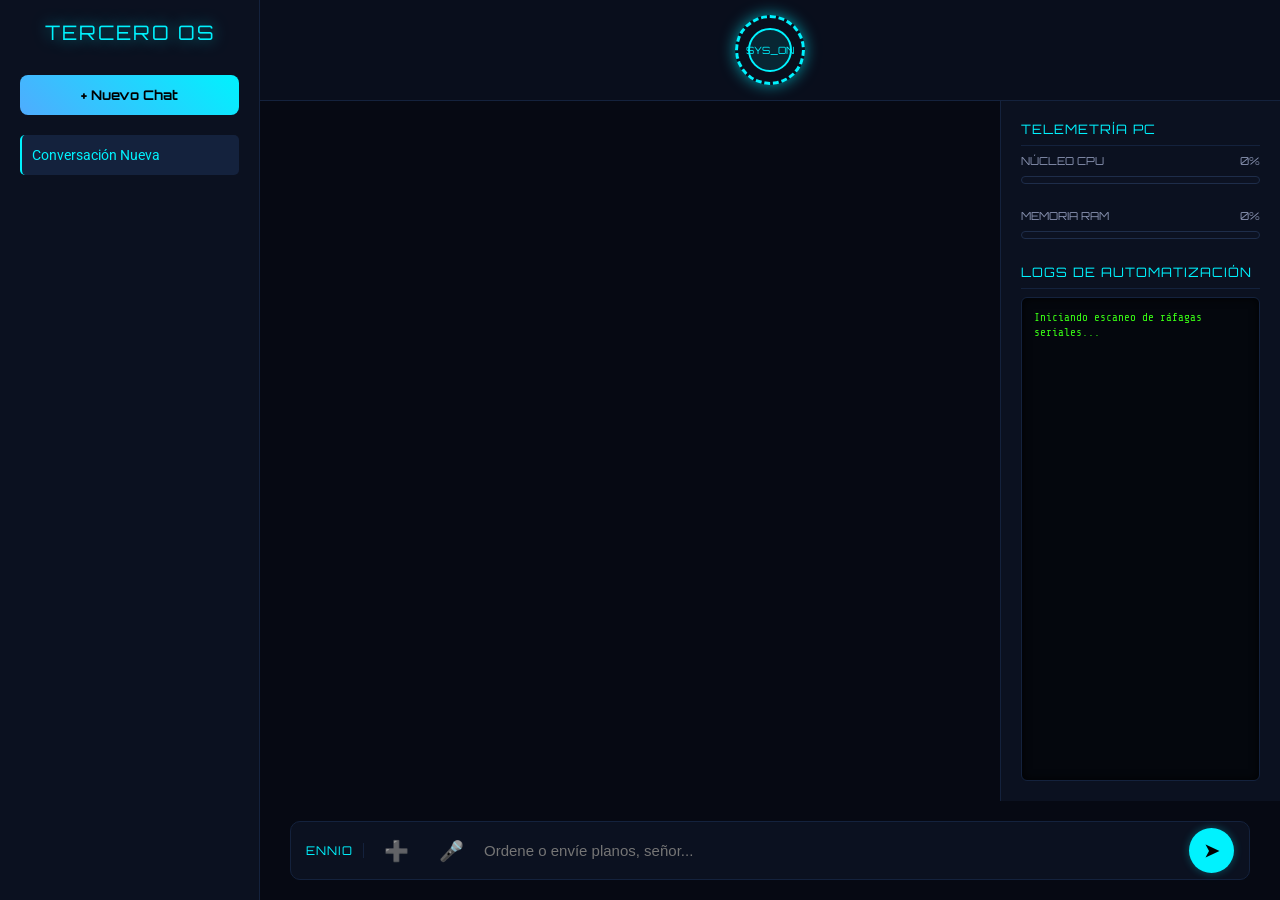
==== backend/index.html @ 72c752f9 "Add files via upload" ====
<!DOCTYPE html>
<html lang="es">
<head>
    <meta charset="UTF-8">
    <meta name="viewport" content="width=device-width, initial-scale=1.0">
    <title>Tercero OS - Mainframe Cognitivo</title>
    <link href="https://fonts.googleapis.com/css2?family=Orbitron:wght@400;700&family=Roboto:wght@300;400;700&family=Share+Tech+Mono&display=swap" rel="stylesheet">
    <style>
        :root {
            --bg-main: #060913;
            --bg-sidebar: #0b1120;
            --primary-ui: #00f2fe;
            --secondary-ui: #4facfe;
            --text-main: #e0e6ed;
            --text-muted: #8892b0;
            --user-bubble: #1a2a4a;
            --ai-bubble: #0f172a;
            --glow: 0 0 15px rgba(0, 242, 254, 0.6);
            --neon-green: #39ff14;
            --neon-orange: #ff9900;
        }

        * { box-sizing: border-box; margin: 0; padding: 0; outline: none; }
        body {
            font-family: 'Roboto', sans-serif;
            background-color: var(--bg-main);
            color: var(--text-main);
            height: 100vh;
            display: flex;
            overflow: hidden;
        }

        #sidebar {
            width: 260px;
            background-color: var(--bg-sidebar);
            display: flex;
            flex-direction: column;
            padding: 20px;
            border-right: 1px solid #14223d;
            transition: all 0.3s ease;
        }

        #brand {
            font-family: 'Orbitron', sans-serif;
            font-size: 20px;
            color: var(--primary-ui);
            text-align: center;
            margin-bottom: 30px;
            text-shadow: var(--glow);
            letter-spacing: 2px;
        }

        .new-chat-btn {
            background: linear-gradient(45deg, var(--secondary-ui), var(--primary-ui));
            color: #000;
            border: none;
            padding: 12px;
            border-radius: 8px;
            font-family: 'Orbitron', sans-serif;
            font-weight: bold;
            cursor: pointer;
            margin-bottom: 20px;
            transition: transform 0.2s, box-shadow 0.2s;
        }
        .new-chat-btn:hover { 
            transform: scale(1.03);
            box-shadow: 0 0 10px rgba(0, 242, 254, 0.4);
        }

        #chats-list { flex: 1; overflow-y: auto; }
        .chat-item {
            padding: 12px 10px;
            color: var(--text-muted);
            cursor: pointer;
            border-radius: 5px;
            white-space: nowrap;
            overflow: hidden;
            text-overflow: ellipsis;
            font-size: 14px;
            border-left: 2px solid transparent;
            margin-bottom: 4px;
        }
        .chat-item:hover, .chat-item.active { 
            background-color: #14223d; 
            color: var(--primary-ui);
            border-left-color: var(--primary-ui);
        }

        #main-chat { flex: 1; display: flex; flex-direction: column; position: relative; }
        
        /* CONTENEDOR CENTRAL DEL CORE ANIMADO HUD */
        #hud-top-bar {
            background-color: rgba(11, 17, 32, 0.8);
            border-bottom: 1px solid #14223d;
            padding: 15px;
            display: flex;
            justify-content: center;
            align-items: center;
            backdrop-filter: blur(5px);
        }

        #hud-core {
            width: 70px;
            height: 70px;
            border-radius: 50%;
            border: 3px dashed var(--primary-ui);
            display: flex;
            align-items: center;
            justify-content: center;
            box-shadow: var(--glow);
            animation: rotateCore 10s linear infinite;
            transition: all 0.4s ease;
        }

        #hud-core-inner {
            width: 44px;
            height: 44px;
            border-radius: 50%;
            background-color: rgba(0, 242, 254, 0.1);
            border: 2px solid var(--primary-ui);
            display: flex;
            align-items: center;
            justify-content: center;
            font-family: 'Orbitron', sans-serif;
            font-size: 10px;
            color: var(--primary-ui);
            animation: pulseCore 2s ease-in-out infinite alternate;
        }

        /* ESTADOS DEL CORE ANIMADO */
        #hud-core.procesando {
            border-color: var(--neon-orange);
            box-shadow: 0 0 15px rgba(255, 153, 0, 0.6);
            animation-duration: 2s;
        }
        #hud-core.procesando #hud-core-inner {
            background-color: rgba(255, 153, 0, 0.1);
            border-color: var(--neon-orange);
            color: var(--neon-orange);
        }

        #hud-core.hablando {
            border-color: var(--neon-green);
            box-shadow: 0 0 20px rgba(57, 255, 20, 0.7);
            animation-duration: 4s;
        }
        #hud-core.hablando #hud-core-inner {
            background-color: rgba(57, 255, 20, 0.1);
            border-color: var(--neon-green);
            color: var(--neon-green);
        }

        /* DISPOSICIÓN PRINCIPAL DE PANTALLA DIVIDIDA */
        #workspace {
            flex: 1;
            display: flex;
            overflow: hidden;
        }

        #chat-window { flex: 1; padding: 30px; overflow-y: auto; display: flex; flex-direction: column; gap: 20px; }

        /* PANEL DERECHO DE TELEMETRÍA MECATRÓNICA */
        #hud-telemetry {
            width: 280px;
            background-color: var(--bg-sidebar);
            border-left: 1px solid #14223d;
            padding: 20px;
            display: flex;
            flex-direction: column;
            gap: 25px;
        }

        .telemetry-title {
            font-family: 'Orbitron', sans-serif;
            font-size: 13px;
            color: var(--primary-ui);
            letter-spacing: 1px;
            border-bottom: 1px solid #14223d;
            padding-bottom: 8px;
            text-transform: uppercase;
        }

        .metric-group {
            display: flex;
            flex-direction: column;
            gap: 8px;
        }

        .metric-labels {
            display: flex;
            justify-content: space-between;
            font-family: 'Orbitron', sans-serif;
            font-size: 11px;
            color: var(--text-muted);
        }

        .progress-bar-bg {
            width: 100%;
            height: 8px;
            background-color: #0c1222;
            border-radius: 4px;
            overflow: hidden;
            border: 1px solid #1e2d4a;
        }

        .progress-bar-fill {
            height: 100%;
            width: 0%;
            background: linear-gradient(90deg, var(--secondary-ui), var(--primary-ui));
            box-shadow: 0 0 8px var(--primary-ui);
            transition: width 0.5s ease;
        }

        /* CONSOLA DE LOGS SERIALES NEÓN */
        #serial-console {
            flex: 1;
            background-color: #04070d;
            border: 1px solid #14223d;
            border-radius: 6px;
            padding: 12px;
            font-family: 'Share Tech Mono', monospace;
            font-size: 11px;
            color: var(--neon-green);
            overflow-y: auto;
            white-space: pre-wrap;
            line-height: 1.4;
            box-shadow: inset 0 0 10px rgba(0,0,0,0.8);
        }

        /* CONFIGURACIÓN DE MENSAJES Y BURBUJAS */
        .message { max-width: 75%; display: flex; gap: 10px; animation: fadeIn 0.3s ease; }
        .message.user { align-self: flex-end; flex-direction: row-reverse; }
        .message.ai { align-self: flex-start; }

        .avatar { width: 35px; height: 35px; border-radius: 50%; display: flex; align-items: center; justify-content: center; font-family: 'Orbitron', sans-serif; font-weight: bold; font-size: 13px; }
        .user .avatar { background-color: var(--user-bubble); color: var(--primary-ui); border: 1px solid var(--primary-ui); }
        .ai .avatar { background-color: var(--bg-sidebar); border: 1px solid var(--primary-ui); color: var(--primary-ui); text-shadow: var(--glow); }

        .bubble { padding: 15px 20px; border-radius: 12px; line-height: 1.6; font-size: 14.5px; }
        .user .bubble { background-color: var(--user-bubble); border-radius: 12px 12px 0 12px; color: #fff; }
        .ai .bubble { background-color: var(--ai-bubble); border-radius: 12px 12px 12px 0; border: 1px solid #14223d; }

        .chat-image { max-width: 100%; border-radius: 8px; margin-top: 10px; border: 2px solid #1a2a4a; cursor: pointer; }
        .generated-art { max-width: 400px; border: 2px solid var(--primary-ui); box-shadow: var(--glow); }

        .pdf-download-link {
            display: inline-flex; align-items: center; gap: 10px; background-color: #1a2a4a; color: var(--primary-ui);
            text-decoration: none; padding: 10px 15px; border-radius: 5px; margin-top: 10px; font-size: 14px; border: 1px solid var(--primary-ui);
        }
        .pdf-download-link:hover { background-color: #243b6a; }

        #input-area { padding: 20px 30px; position: relative; background-color: rgba(6, 9, 19, 0.9); }
        #file-preview-bar {
            background-color: var(--bg-sidebar); border: 1px solid #14223d; border-radius: 10px 10px 0 0;
            padding: 10px 15px; display: none; align-items: center; gap: 10px; margin-bottom: -1px;
        }
        #file-preview-bar img { height: 40px; border-radius: 4px; }
        #file-preview-bar .file-info { flex: 1; font-size: 12px; color: var(--text-muted); }
        #file-preview-bar .remove-file { color: #ff4444; cursor: pointer; font-weight: bold; }

        #input-container { background-color: var(--bg-sidebar); border: 1px solid #14223d; border-radius: 10px; display: flex; align-items: center; padding: 5px 15px; gap: 10px; transition: border-color 0.3s; }
        #input-container:focus-within { border-color: var(--primary-ui); box-shadow: 0 0 10px rgba(0,242,254,0.15); }
        #user-id-display { font-family: 'Orbitron', sans-serif; font-size: 12px; color: var(--primary-ui); border-right: 1px solid #14223d; padding-right: 10px; letter-spacing: 1px; }

        input[type="file"] { display: none; }
        .icon-btn { background: none; border: none; color: var(--text-muted); font-size: 20px; cursor: pointer; padding: 10px; transition: color 0.2s; }
        .icon-btn:hover, .icon-btn.active { color: var(--primary-ui); }
        #text-input { flex: 1; background: none; border: none; color: var(--text-main); padding: 15px 0; font-size: 15px; }
        #send-btn { background-color: var(--primary-ui); color: #000; border: none; width: 45px; height: 45px; border-radius: 50%; font-weight: bold; cursor: pointer; font-size: 18px; box-shadow: 0 0 8px rgba(0,242,254,0.3); }

        /* ANIMACIONES */
        @keyframes rotateCore { from { transform: rotate(0deg); } to { transform: rotate(360deg); } }
        @keyframes pulseCore { from { transform: scale(0.95); opacity: 0.8; } to { transform: scale(1.05); opacity: 1; } }
        @keyframes fadeIn { from { opacity: 0; transform: translateY(10px); } to { opacity: 1; transform: translateY(0); } }
    </style>
</head>
<body>

    <div id="sidebar">
        <div id="brand">TERCERO OS</div>
        <button class="new-chat-btn" onclick="iniciarNuevoChat()">+ Nuevo Chat</button>
        <div id="chats-list"></div>
    </div>

    <div id="main-chat">
        <div id="hud-top-bar">
            <div id="hud-core">
                <div id="hud-core-inner">SYS_ON</div>
            </div>
        </div>

        <div id="workspace">
            <div id="chat-window"></div>

            <div id="hud-telemetry">
                <div class="metric-group">
                    <div class="telemetry-title">Telemetría PC</div>
                    <div class="metric-labels">
                        <span>NÚCLEO CPU</span>
                        <span id="cpu-value">0%</span>
                    </div>
                    <div class="progress-bar-bg">
                        <div id="cpu-bar" class="progress-bar-fill"></div>
                    </div>
                </div>

                <div class="metric-group">
                    <div class="metric-labels">
                        <span>MEMORIA RAM</span>
                        <span id="ram-value">0%</span>
                    </div>
                    <div class="progress-bar-bg">
                        <div id="ram-bar" class="progress-bar-fill"></div>
                    </div>
                </div>

                <div class="metric-group" style="flex: 1; display: flex; flex-direction: column;">
                    <div class="telemetry-title">Logs de Automatización</div>
                    <div id="serial-console">Iniciando escaneo de ráfagas seriales...</div>
                </div>
            </div>
        </div>

        <div id="input-area">
            <div id="file-preview-bar">
                <img id="p-img-preview" src="" alt="" style="display:none;">
                <div id="p-file-icon" style="font-size:30px; display:none;">📄</div>
                <div class="file-info">
                    <span id="p-file-name">nombre.archivo</span>
                    <span id="p-file-size" style="opacity:0.6;">(0 KB)</span>
                </div>
                <span class="remove-file" onclick="cancelarArchivo()">×</span>
            </div>
            <div id="input-container">
                <div id="user-id-display">ENNIO</div>
                <input type="file" id="file-input" onchange="previsualizarArchivo()">
                <button class="icon-btn" title="Subir Imagen o PDF" onclick="document.getElementById('file-input').click()">➕</button>
                <button class="icon-btn" id="mic-btn" title="Hablar" onclick="toggleMicrofono()">🎤</button>
                <input type="text" id="text-input" placeholder="Ordene o envíe planos, señor..." onkeypress="manejarEnter(event)">
                <button id="send-btn" onclick="enviarMensaje()">➤</button>
            </div>
        </div>
    </div>

    <script>
        let USER_ID = "Ennio_Op";
        let CURRENT_CHAT_ID = "chat_inicial";
        let local_chats = {};
        let archivo_pendiente = null;

        let mediaRecorder = null;
        let audioChunks = [];
        let estaGrabando = false;
        let audioActual = null;

        window.onload = async () => {
            local_chats = JSON.parse(localStorage.getItem(`chats_${USER_ID}`)) || {};
            if(!local_chats[CURRENT_CHAT_ID]) {
                local_chats[CURRENT_CHAT_ID] = { titulo: "Conversación Nueva", mensajes: [] };
            }
            actualizarListaChatsSideBar();
            cargarChatSeleccionado();
            
            // INICIAR LOOP DE TELEMETRÍA AUTOMÁTICA (Cada 1 segundo)
            setInterval(actualizarTelemetriaHUD, 1000);
        };

        // LOOP DE RECOGIDA DE DATOS REALES DE PC Y SERIAL
        async function actualizarTelemetriaHUD() {
            try {
                const res = await fetch('/api/telemetria');
                const data = await res.json();
                
                // Actualizar Barras de Progreso Visuales
                document.getElementById('cpu-value').innerText = `${Math.round(data.cpu)}%`;
                document.getElementById('cpu-bar').style.width = `${data.cpu}%`;
                
                document.getElementById('ram-value').innerText = `${Math.round(data.ram)}%`;
                document.getElementById('ram-bar').style.width = `${data.ram}%`;
                
                // Actualizar Consola de Logs Seriales
                if (data.serial_log) {
                    const consoleElement = document.getElementById('serial-console');
                    if (!consoleElement.innerText.includes(data.serial_log)) {
                        consoleElement.innerHTML += `\n[${new Date().toLocaleTimeString()}] ${data.serial_log}`;
                        consoleElement.scrollTop = consoleElement.scrollHeight;
                    }
                }
            } catch (err) {
                console.log("Falla de sincronización con el endpoint de telemetría.");
            }
        }

        // CONTROL DINÁMICO DE ESTADOS DEL ANILLO HOLOGRÁFICO CENTRAL
        function cambiarEstadoCore(estado) {
            const core = document.getElementById('hud-core');
            const inner = document.getElementById('hud-core-inner');
            core.className = ""; // Limpiar clases previas
            
            if (estado === 'procesando') {
                core.classList.add('procesando');
                inner.innerText = "PRCZ_OS";
            } else if (estado === 'hablando') {
                core.classList.add('hablando');
                inner.innerText = "VOZ_OUT";
            } else {
                inner.innerText = "SYS_ON";
            }
        }

        function reproducirVozNativa(audioFile) {
            if (!audioFile) return;
            if (audioActual) {
                audioActual.pause();
                audioActual.currentTime = 0;
            }
            audioActual = new Audio(`/static/audio/${audioFile}`);
            
            // Reaccionar visualmente cuando empiece y termine la voz de la IA
            audioActual.onplay = () => cambiarEstadoCore('hablando');
            audioActual.onended = () => cambiarEstadoCore('estable');
            
            audioActual.play().catch(err => {
                console.log("Interacción requerida para reproducción de voz:", err);
                cambiarEstadoCore('estable');
            });
        }

        function actualizarListaChatsSideBar() {
            const list = document.getElementById('chats-list');
            list.innerHTML = "";
            Object.keys(local_chats).forEach(id => {
                const item = document.createElement('div');
                item.className = `chat-item ${id === CURRENT_CHAT_ID ? 'active' : ''}`;
                item.innerText = local_chats[id].titulo;
                item.onclick = () => seleccionarChat(id);
                list.appendChild(item);
            });
        }

        function seleccionarChat(id) {
            CURRENT_CHAT_ID = id;
            actualizarListaChatsSideBar();
            cargarChatSeleccionado();
        }

        function iniciarNuevoChat() {
            const nuevo_id = "chat_" + Date.now();
            local_chats[nuevo_id] = { titulo: "Nuevo Vector de Datos", mensajes: [] };
            guardarMemoriaLocal();
            seleccionarChat(nuevo_id);
        }

        function guardarMemoriaLocal() { localStorage.setItem(`chats_${USER_ID}`, JSON.stringify(local_chats)); }

        function cargarChatSeleccionado() {
            const windowChat = document.getElementById('chat-window');
            windowChat.innerHTML = "";
            local_chats[CURRENT_CHAT_ID].mensajes.forEach(msg => {
                crearBurbuja(msg.role, msg.content, msg.multimedia);
            });
            windowChat.scrollTop = windowChat.scrollHeight;
        }

        function previsualizarArchivo() {
            const file = document.getElementById('file-input').files[0];
            if (!file) return;
            archivo_pendiente = file;
            const bar = document.getElementById('file-preview-bar');
            const imgP = document.getElementById('p-img-preview');
            const iconP = document.getElementById('p-file-icon');

            document.getElementById('p-file-name').innerText = file.name;
            document.getElementById('p-file-size').innerText = `(${(file.size/1024).toFixed(1)} KB)`;
            bar.style.display = 'flex';

            if (file.type.startsWith('image/')) {
                const reader = new FileReader();
                reader.onload = e => { imgP.src = e.target.result; imgP.style.display = 'block'; };
                reader.readAsDataURL(file);
                iconP.style.display = 'none';
            } else {
                imgP.style.display = 'none';
                iconP.style.display = 'block';
            }
        }

        function cancelarArchivo() {
            archivo_pendiente = null;
            document.getElementById('file-input').value = "";
            document.getElementById('file-preview-bar').style.display = 'none';
        }

        function crearBurbuja(role, texto, multimedia = null) {
            const windowChat = document.getElementById('chat-window');
            const msgDiv = document.createElement('div');
            msgDiv.className = `message ${role === 'user' ? 'user' : 'ai'}`;

            const avatar = `<div class="avatar">${role === 'user' ? 'E' : 'T'}</div>`;
            let bubbleContent = `<div class="bubble">${texto}`;

            if (multimedia) {
                if (multimedia.tipo === 'user_uploaded_image') {
                    bubbleContent += `<br><img src="${multimedia.url}" class="chat-image" onclick="window.open('${multimedia.url}', '_blank')">`;
                } else if (multimedia.tipo === 'ai_generated_art') {
                    bubbleContent += `<br><img src="${multimedia.url}" class="chat-image generated-art" onclick="window.open('${multimedia.url}', '_blank')">`;
                } else if (multimedia.tipo === 'downloadable_pdf') {
                    bubbleContent += `<br><a href="/download/${multimedia.filename}" class="pdf-download-link">📄 Descargar Reporte: ${multimedia.filename}</a>`;
                }
            }

            bubbleContent += `</div>`;
            msgDiv.innerHTML = avatar + bubbleContent;
            windowChat.appendChild(msgDiv);
            windowChat.scrollTop = windowChat.scrollHeight;
        }

        async function enviarMensaje() {
            const input = document.getElementById('text-input');
            const chatBox = document.getElementById('chat-window');
            
            const mensaje = input.value.trim();
            if(!mensaje && !archivo_pendiente) return;

            input.value = "";
            let multimedia_data = null;
            let actual_api_route = '/chat';
            const formData = new FormData();
            formData.append('user_id', USER_ID);
            formData.append('chat_id', CURRENT_CHAT_ID);

            if (archivo_pendiente) {
                formData.append('file', archivo_pendiente);
                formData.append('message', mensaje ? mensaje : "Analiza esta imagen.");
                actual_api_route = '/chat-file';
                
                if (archivo_pendiente.type.startsWith('image/')) {
                    const base64Img = document.getElementById('p-img-preview').src;
                    multimedia_data = { tipo: 'user_uploaded_image', url: base64Img };
                }
                cancelarArchivo();
            }

            const texto_burbuja = mensaje ? mensaje : (multimedia_data ? "📸 [Imagen Adjunta]" : "📄 [Documento Adjunto]");

            local_chats[CURRENT_CHAT_ID].mensajes.push({ role: 'user', content: texto_burbuja, multimedia: multimedia_data });
            crearBurbuja('user', texto_burbuja, multimedia_data);
            guardarMemoriaLocal();

            // Core a modo procesando
            cambiarEstadoCore('procesando');

            const thinking = document.createElement('div'); 
            thinking.id = 'thinking'; 
            thinking.innerText = 'Tercero procesando matriz...'; 
            thinking.style.color = '#8892b0'; 
            thinking.style.paddingLeft = '55px'; 
            chatBox.appendChild(thinking);
            chatBox.scrollTop = chatBox.scrollHeight;

            try {
                const response = await fetch(actual_api_route, {
                    method: 'POST',
                    body: actual_api_route === '/chat-file' ? formData : JSON.stringify({user_id:USER_ID, chat_id:CURRENT_CHAT_ID, message:mensaje}),
                    headers: actual_api_route === '/chat' ? {'Content-Type': 'application/json'} : {}
                });
                
                const data = await response.json();
                if(document.getElementById('thinking')) document.getElementById('thinking').remove();

                let ai_multimedia = null;
                if (data.generated_image) {
                    ai_multimedia = { tipo: 'ai_generated_art', url: data.generated_image };
                } else if (data.download_pdf) {
                    ai_multimedia = { tipo: 'downloadable_pdf', filename: data.download_pdf };
                }

                const respuestaTexto = data.text || data.response || "Matriz procesada.";

                local_chats[CURRENT_CHAT_ID].mensajes.push({ role: 'assistant', content: respuestaTexto, multimedia: ai_multimedia });
                crearBurbuja('ai', respuestaTexto, ai_multimedia);
                guardarMemoriaLocal();

                if (data.audio_file) {
                    reproducirVozNativa(data.audio_file);
                } else {
                    cambiarEstadoCore('estable');
                }

            } catch (error) {
                console.error(error);
                if(document.getElementById('thinking')) document.getElementById('thinking').remove();
                crearBurbuja('ai', "Error en el enlace de datos, señor. Matriz inestable.");
                cambiarEstadoCore('estable');
            }
        }

        async function toggleMicrofono() {
            const btn = document.getElementById('mic-btn');
            
            if(!estaGrabando) {
                audioChunks = [];
                try {
                    const stream = await navigator.mediaDevices.getUserMedia({ audio: true });
                    mediaRecorder = new MediaRecorder(stream);
                    mediaRecorder.ondataavailable = e => audioChunks.push(e.data);
                    mediaRecorder.onstop = enviarAudioAlBackend;
                    
                    mediaRecorder.start(); 
                    estaGrabando = true;
                    btn.innerText = "🛑"; 
                    btn.classList.add('active');
                    cambiarEstadoCore('procesando'); // Anillo reacciona al escuchar
                } catch (err) {
                    console.error("Permiso de micrófono denegado:", err);
                    alert("No se pudo acceder al micrófono. Verifique los permisos.");
                }
            } else {
                if(mediaRecorder) {
                    mediaRecorder.stop();
                    mediaRecorder.stream.getTracks().forEach(track => track.stop());
                }
                estaGrabando = false;
                btn.innerText = "🎤"; 
                btn.classList.remove('active');
            }
        }

        async function enviarAudioAlBackend() {
            const btn = document.getElementById('mic-btn');
            btn.innerText = "⏳";
            const audioBlob = new Blob(audioChunks, { type: 'audio/wav' });
            const formData = new FormData();
            formData.append('user_id', USER_ID);
            formData.append('chat_id', CURRENT_CHAT_ID);
            formData.append('file', audioBlob, 'grabacion.wav');

            try {
                const response = await fetch('/chat-audio', { method: 'POST', body: formData });
                const data = await response.json();
                btn.innerText = "🎤";

                const textoUsuario = data.user_text || "[Audio Procesado]";
                const textoAsistente = data.text || data.response || "Comando recibido.";

                local_chats[CURRENT_CHAT_ID].mensajes.push({ role:'user', content: textoUsuario });
                crearBurbuja('user', textoUsuario);
                
                local_chats[CURRENT_CHAT_ID].mensajes.push({ role:'assistant', content: textoAsistente });
                crearBurbuja('ai', textoAsistente);
                guardarMemoriaLocal();
                
                if (data.audio_file) {
                    reproducirVozNativa(data.audio_file);
                } else {
                    cambiarEstadoCore('estable');
                }
            } catch(e) { 
                console.error(e); 
                btn.innerText = "🎤"; 
                cambiarEstadoCore('estable');
            }
        }

        function manejarEnter(e) { if(e.key === 'Enter') enviarMensaje(); }
    </script>
</body>
</html>
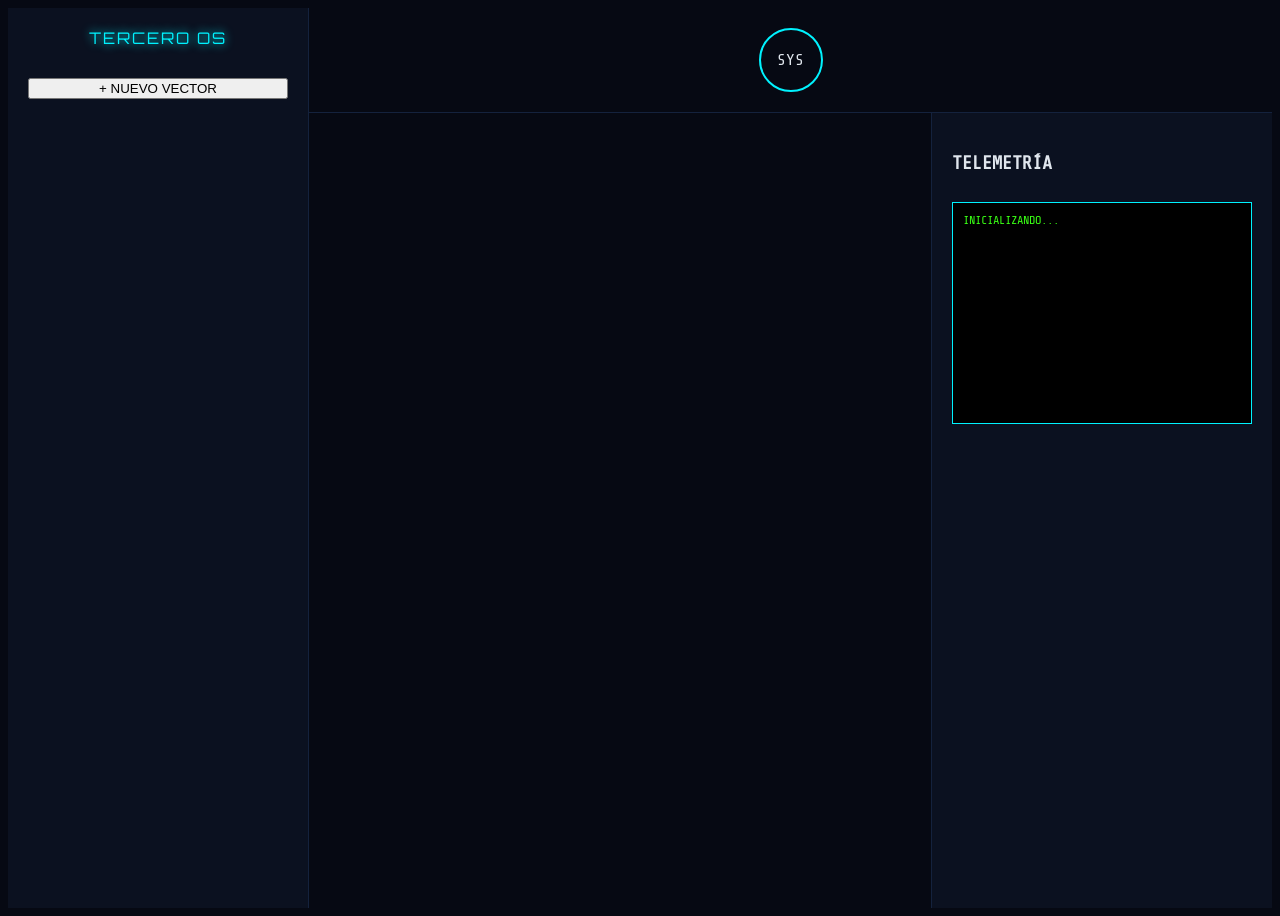
==== commit d432ac40: "Update index.html" ====
--- a/backend/index.html
+++ b/backend/index.html
@@ -3,666 +3,65 @@
 <head>
     <meta charset="UTF-8">
     <meta name="viewport" content="width=device-width, initial-scale=1.0">
-    <title>Tercero OS - Mainframe Cognitivo</title>
-    <link href="https://fonts.googleapis.com/css2?family=Orbitron:wght@400;700&family=Roboto:wght@300;400;700&family=Share+Tech+Mono&display=swap" rel="stylesheet">
+    <title>Tercero OS | Mainframe Cognitivo</title>
+    <link href="https://fonts.googleapis.com/css2?family=Orbitron:wght@400;700&family=Share+Tech+Mono&display=swap" rel="stylesheet">
     <style>
         :root {
-            --bg-main: #060913;
-            --bg-sidebar: #0b1120;
-            --primary-ui: #00f2fe;
-            --secondary-ui: #4facfe;
-            --text-main: #e0e6ed;
-            --text-muted: #8892b0;
-            --user-bubble: #1a2a4a;
-            --ai-bubble: #0f172a;
-            --glow: 0 0 15px rgba(0, 242, 254, 0.6);
-            --neon-green: #39ff14;
-            --neon-orange: #ff9900;
+            --bg-main: #060913; --primary: #00f2fe; --neon-green: #39ff14; 
+            --neon-orange: #ff9900; --text: #e0e6ed;
         }
-
-        * { box-sizing: border-box; margin: 0; padding: 0; outline: none; }
-        body {
-            font-family: 'Roboto', sans-serif;
-            background-color: var(--bg-main);
-            color: var(--text-main);
-            height: 100vh;
-            display: flex;
-            overflow: hidden;
-        }
-
-        #sidebar {
-            width: 260px;
-            background-color: var(--bg-sidebar);
-            display: flex;
-            flex-direction: column;
-            padding: 20px;
-            border-right: 1px solid #14223d;
-            transition: all 0.3s ease;
-        }
-
-        #brand {
-            font-family: 'Orbitron', sans-serif;
-            font-size: 20px;
-            color: var(--primary-ui);
-            text-align: center;
-            margin-bottom: 30px;
-            text-shadow: var(--glow);
-            letter-spacing: 2px;
-        }
-
-        .new-chat-btn {
-            background: linear-gradient(45deg, var(--secondary-ui), var(--primary-ui));
-            color: #000;
-            border: none;
-            padding: 12px;
-            border-radius: 8px;
-            font-family: 'Orbitron', sans-serif;
-            font-weight: bold;
-            cursor: pointer;
-            margin-bottom: 20px;
-            transition: transform 0.2s, box-shadow 0.2s;
-        }
-        .new-chat-btn:hover { 
-            transform: scale(1.03);
-            box-shadow: 0 0 10px rgba(0, 242, 254, 0.4);
-        }
-
-        #chats-list { flex: 1; overflow-y: auto; }
-        .chat-item {
-            padding: 12px 10px;
-            color: var(--text-muted);
-            cursor: pointer;
-            border-radius: 5px;
-            white-space: nowrap;
-            overflow: hidden;
-            text-overflow: ellipsis;
-            font-size: 14px;
-            border-left: 2px solid transparent;
-            margin-bottom: 4px;
-        }
-        .chat-item:hover, .chat-item.active { 
-            background-color: #14223d; 
-            color: var(--primary-ui);
-            border-left-color: var(--primary-ui);
-        }
-
-        #main-chat { flex: 1; display: flex; flex-direction: column; position: relative; }
+        body { font-family: 'Share Tech Mono', monospace; background: var(--bg-main); color: var(--text); height: 100vh; display: flex; overflow: hidden; }
         
-        /* CONTENEDOR CENTRAL DEL CORE ANIMADO HUD */
-        #hud-top-bar {
-            background-color: rgba(11, 17, 32, 0.8);
-            border-bottom: 1px solid #14223d;
-            padding: 15px;
-            display: flex;
-            justify-content: center;
-            align-items: center;
-            backdrop-filter: blur(5px);
-        }
-
-        #hud-core {
-            width: 70px;
-            height: 70px;
-            border-radius: 50%;
-            border: 3px dashed var(--primary-ui);
-            display: flex;
-            align-items: center;
-            justify-content: center;
-            box-shadow: var(--glow);
-            animation: rotateCore 10s linear infinite;
-            transition: all 0.4s ease;
-        }
-
-        #hud-core-inner {
-            width: 44px;
-            height: 44px;
-            border-radius: 50%;
-            background-color: rgba(0, 242, 254, 0.1);
-            border: 2px solid var(--primary-ui);
-            display: flex;
-            align-items: center;
-            justify-content: center;
-            font-family: 'Orbitron', sans-serif;
-            font-size: 10px;
-            color: var(--primary-ui);
-            animation: pulseCore 2s ease-in-out infinite alternate;
-        }
-
-        /* ESTADOS DEL CORE ANIMADO */
-        #hud-core.procesando {
-            border-color: var(--neon-orange);
-            box-shadow: 0 0 15px rgba(255, 153, 0, 0.6);
-            animation-duration: 2s;
-        }
-        #hud-core.procesando #hud-core-inner {
-            background-color: rgba(255, 153, 0, 0.1);
-            border-color: var(--neon-orange);
-            color: var(--neon-orange);
-        }
-
-        #hud-core.hablando {
-            border-color: var(--neon-green);
-            box-shadow: 0 0 20px rgba(57, 255, 20, 0.7);
-            animation-duration: 4s;
-        }
-        #hud-core.hablando #hud-core-inner {
-            background-color: rgba(57, 255, 20, 0.1);
-            border-color: var(--neon-green);
-            color: var(--neon-green);
-        }
-
-        /* DISPOSICIÓN PRINCIPAL DE PANTALLA DIVIDIDA */
-        #workspace {
-            flex: 1;
-            display: flex;
-            overflow: hidden;
-        }
-
-        #chat-window { flex: 1; padding: 30px; overflow-y: auto; display: flex; flex-direction: column; gap: 20px; }
-
-        /* PANEL DERECHO DE TELEMETRÍA MECATRÓNICA */
-        #hud-telemetry {
-            width: 280px;
-            background-color: var(--bg-sidebar);
-            border-left: 1px solid #14223d;
-            padding: 20px;
-            display: flex;
-            flex-direction: column;
-            gap: 25px;
-        }
-
-        .telemetry-title {
-            font-family: 'Orbitron', sans-serif;
-            font-size: 13px;
-            color: var(--primary-ui);
-            letter-spacing: 1px;
-            border-bottom: 1px solid #14223d;
-            padding-bottom: 8px;
-            text-transform: uppercase;
-        }
-
-        .metric-group {
-            display: flex;
-            flex-direction: column;
-            gap: 8px;
-        }
-
-        .metric-labels {
-            display: flex;
-            justify-content: space-between;
-            font-family: 'Orbitron', sans-serif;
-            font-size: 11px;
-            color: var(--text-muted);
-        }
-
-        .progress-bar-bg {
-            width: 100%;
-            height: 8px;
-            background-color: #0c1222;
-            border-radius: 4px;
-            overflow: hidden;
-            border: 1px solid #1e2d4a;
-        }
-
-        .progress-bar-fill {
-            height: 100%;
-            width: 0%;
-            background: linear-gradient(90deg, var(--secondary-ui), var(--primary-ui));
-            box-shadow: 0 0 8px var(--primary-ui);
-            transition: width 0.5s ease;
-        }
-
-        /* CONSOLA DE LOGS SERIALES NEÓN */
-        #serial-console {
-            flex: 1;
-            background-color: #04070d;
-            border: 1px solid #14223d;
-            border-radius: 6px;
-            padding: 12px;
-            font-family: 'Share Tech Mono', monospace;
-            font-size: 11px;
-            color: var(--neon-green);
-            overflow-y: auto;
-            white-space: pre-wrap;
-            line-height: 1.4;
-            box-shadow: inset 0 0 10px rgba(0,0,0,0.8);
-        }
-
-        /* CONFIGURACIÓN DE MENSAJES Y BURBUJAS */
-        .message { max-width: 75%; display: flex; gap: 10px; animation: fadeIn 0.3s ease; }
-        .message.user { align-self: flex-end; flex-direction: row-reverse; }
-        .message.ai { align-self: flex-start; }
-
-        .avatar { width: 35px; height: 35px; border-radius: 50%; display: flex; align-items: center; justify-content: center; font-family: 'Orbitron', sans-serif; font-weight: bold; font-size: 13px; }
-        .user .avatar { background-color: var(--user-bubble); color: var(--primary-ui); border: 1px solid var(--primary-ui); }
-        .ai .avatar { background-color: var(--bg-sidebar); border: 1px solid var(--primary-ui); color: var(--primary-ui); text-shadow: var(--glow); }
-
-        .bubble { padding: 15px 20px; border-radius: 12px; line-height: 1.6; font-size: 14.5px; }
-        .user .bubble { background-color: var(--user-bubble); border-radius: 12px 12px 0 12px; color: #fff; }
-        .ai .bubble { background-color: var(--ai-bubble); border-radius: 12px 12px 12px 0; border: 1px solid #14223d; }
-
-        .chat-image { max-width: 100%; border-radius: 8px; margin-top: 10px; border: 2px solid #1a2a4a; cursor: pointer; }
-        .generated-art { max-width: 400px; border: 2px solid var(--primary-ui); box-shadow: var(--glow); }
-
-        .pdf-download-link {
-            display: inline-flex; align-items: center; gap: 10px; background-color: #1a2a4a; color: var(--primary-ui);
-            text-decoration: none; padding: 10px 15px; border-radius: 5px; margin-top: 10px; font-size: 14px; border: 1px solid var(--primary-ui);
-        }
-        .pdf-download-link:hover { background-color: #243b6a; }
-
-        #input-area { padding: 20px 30px; position: relative; background-color: rgba(6, 9, 19, 0.9); }
-        #file-preview-bar {
-            background-color: var(--bg-sidebar); border: 1px solid #14223d; border-radius: 10px 10px 0 0;
-            padding: 10px 15px; display: none; align-items: center; gap: 10px; margin-bottom: -1px;
-        }
-        #file-preview-bar img { height: 40px; border-radius: 4px; }
-        #file-preview-bar .file-info { flex: 1; font-size: 12px; color: var(--text-muted); }
-        #file-preview-bar .remove-file { color: #ff4444; cursor: pointer; font-weight: bold; }
-
-        #input-container { background-color: var(--bg-sidebar); border: 1px solid #14223d; border-radius: 10px; display: flex; align-items: center; padding: 5px 15px; gap: 10px; transition: border-color 0.3s; }
-        #input-container:focus-within { border-color: var(--primary-ui); box-shadow: 0 0 10px rgba(0,242,254,0.15); }
-        #user-id-display { font-family: 'Orbitron', sans-serif; font-size: 12px; color: var(--primary-ui); border-right: 1px solid #14223d; padding-right: 10px; letter-spacing: 1px; }
-
-        input[type="file"] { display: none; }
-        .icon-btn { background: none; border: none; color: var(--text-muted); font-size: 20px; cursor: pointer; padding: 10px; transition: color 0.2s; }
-        .icon-btn:hover, .icon-btn.active { color: var(--primary-ui); }
-        #text-input { flex: 1; background: none; border: none; color: var(--text-main); padding: 15px 0; font-size: 15px; }
-        #send-btn { background-color: var(--primary-ui); color: #000; border: none; width: 45px; height: 45px; border-radius: 50%; font-weight: bold; cursor: pointer; font-size: 18px; box-shadow: 0 0 8px rgba(0,242,254,0.3); }
-
-        /* ANIMACIONES */
-        @keyframes rotateCore { from { transform: rotate(0deg); } to { transform: rotate(360deg); } }
-        @keyframes pulseCore { from { transform: scale(0.95); opacity: 0.8; } to { transform: scale(1.05); opacity: 1; } }
-        @keyframes fadeIn { from { opacity: 0; transform: translateY(10px); } to { opacity: 1; transform: translateY(0); } }
+        /* Sidebar y Estructura */
+        #sidebar { width: 260px; background: #0b1120; border-right: 1px solid #14223d; display: flex; flex-direction: column; padding: 20px; }
+        #brand { font-family: 'Orbitron', sans-serif; color: var(--primary); text-align: center; margin-bottom: 30px; letter-spacing: 2px; text-shadow: 0 0 10px var(--primary); }
+        
+        /* HUD Central */
+        #main-chat { flex: 1; display: flex; flex-direction: column; }
+        #hud-top-bar { padding: 20px; display: flex; justify-content: center; border-bottom: 1px solid #14223d; }
+        #hud-core { width: 60px; height: 60px; border: 2px solid var(--primary); border-radius: 50%; display: flex; align-items: center; justify-content: center; transition: all 0.3s; }
+        
+        /* Chat y Telemetría */
+        #workspace { flex: 1; display: flex; overflow: hidden; }
+        #chat-window { flex: 1; padding: 20px; overflow-y: auto; }
+        #hud-telemetry { width: 300px; background: #0b1120; padding: 20px; border-left: 1px solid #14223d; }
+        
+        /* Consola */
+        #serial-console { height: 200px; background: #000; border: 1px solid var(--primary); color: var(--neon-green); padding: 10px; font-size: 12px; overflow-y: auto; }
     </style>
 </head>
 <body>
-
     <div id="sidebar">
         <div id="brand">TERCERO OS</div>
-        <button class="new-chat-btn" onclick="iniciarNuevoChat()">+ Nuevo Chat</button>
+        <button onclick="iniciarNuevoChat()">+ NUEVO VECTOR</button>
         <div id="chats-list"></div>
     </div>
-
+    
     <div id="main-chat">
-        <div id="hud-top-bar">
-            <div id="hud-core">
-                <div id="hud-core-inner">SYS_ON</div>
-            </div>
-        </div>
-
+        <div id="hud-top-bar"><div id="hud-core">SYS</div></div>
         <div id="workspace">
             <div id="chat-window"></div>
-
             <div id="hud-telemetry">
-                <div class="metric-group">
-                    <div class="telemetry-title">Telemetría PC</div>
-                    <div class="metric-labels">
-                        <span>NÚCLEO CPU</span>
-                        <span id="cpu-value">0%</span>
-                    </div>
-                    <div class="progress-bar-bg">
-                        <div id="cpu-bar" class="progress-bar-fill"></div>
-                    </div>
-                </div>
-
-                <div class="metric-group">
-                    <div class="metric-labels">
-                        <span>MEMORIA RAM</span>
-                        <span id="ram-value">0%</span>
-                    </div>
-                    <div class="progress-bar-bg">
-                        <div id="ram-bar" class="progress-bar-fill"></div>
-                    </div>
-                </div>
-
-                <div class="metric-group" style="flex: 1; display: flex; flex-direction: column;">
-                    <div class="telemetry-title">Logs de Automatización</div>
-                    <div id="serial-console">Iniciando escaneo de ráfagas seriales...</div>
-                </div>
-            </div>
-        </div>
-
-        <div id="input-area">
-            <div id="file-preview-bar">
-                <img id="p-img-preview" src="" alt="" style="display:none;">
-                <div id="p-file-icon" style="font-size:30px; display:none;">📄</div>
-                <div class="file-info">
-                    <span id="p-file-name">nombre.archivo</span>
-                    <span id="p-file-size" style="opacity:0.6;">(0 KB)</span>
-                </div>
-                <span class="remove-file" onclick="cancelarArchivo()">×</span>
-            </div>
-            <div id="input-container">
-                <div id="user-id-display">ENNIO</div>
-                <input type="file" id="file-input" onchange="previsualizarArchivo()">
-                <button class="icon-btn" title="Subir Imagen o PDF" onclick="document.getElementById('file-input').click()">➕</button>
-                <button class="icon-btn" id="mic-btn" title="Hablar" onclick="toggleMicrofono()">🎤</button>
-                <input type="text" id="text-input" placeholder="Ordene o envíe planos, señor..." onkeypress="manejarEnter(event)">
-                <button id="send-btn" onclick="enviarMensaje()">➤</button>
+                <h3>TELEMETRÍA</h3>
+                <div id="cpu-bar" style="background: var(--primary); height: 10px; width: 0%;"></div>
+                <div id="serial-console">INICIALIZANDO...</div>
             </div>
         </div>
     </div>
 
     <script>
-        let USER_ID = "Ennio_Op";
-        let CURRENT_CHAT_ID = "chat_inicial";
-        let local_chats = {};
-        let archivo_pendiente = null;
-
-        let mediaRecorder = null;
-        let audioChunks = [];
-        let estaGrabando = false;
-        let audioActual = null;
-
-        window.onload = async () => {
-            local_chats = JSON.parse(localStorage.getItem(`chats_${USER_ID}`)) || {};
-            if(!local_chats[CURRENT_CHAT_ID]) {
-                local_chats[CURRENT_CHAT_ID] = { titulo: "Conversación Nueva", mensajes: [] };
-            }
-            actualizarListaChatsSideBar();
-            cargarChatSeleccionado();
-            
-            // INICIAR LOOP DE TELEMETRÍA AUTOMÁTICA (Cada 1 segundo)
-            setInterval(actualizarTelemetriaHUD, 1000);
+        // LÓGICA CORE (PENDIENTE DE CONEXIÓN)
+        const APP_STATE = {
+            usuario: "Ennio",
+            estado: "IDLE"
         };
 
-        // LOOP DE RECOGIDA DE DATOS REALES DE PC Y SERIAL
-        async function actualizarTelemetriaHUD() {
-            try {
-                const res = await fetch('/api/telemetria');
-                const data = await res.json();
-                
-                // Actualizar Barras de Progreso Visuales
-                document.getElementById('cpu-value').innerText = `${Math.round(data.cpu)}%`;
-                document.getElementById('cpu-bar').style.width = `${data.cpu}%`;
-                
-                document.getElementById('ram-value').innerText = `${Math.round(data.ram)}%`;
-                document.getElementById('ram-bar').style.width = `${data.ram}%`;
-                
-                // Actualizar Consola de Logs Seriales
-                if (data.serial_log) {
-                    const consoleElement = document.getElementById('serial-console');
-                    if (!consoleElement.innerText.includes(data.serial_log)) {
-                        consoleElement.innerHTML += `\n[${new Date().toLocaleTimeString()}] ${data.serial_log}`;
-                        consoleElement.scrollTop = consoleElement.scrollHeight;
-                    }
-                }
-            } catch (err) {
-                console.log("Falla de sincronización con el endpoint de telemetría.");
-            }
+        function iniciarNuevoChat() { console.log("Iniciando nuevo proceso..."); }
+        
+        // ESTA ES LA ESTRUCTURA QUE MEJORAREMOS PARA TU IA
+        function actualizarInterfaz() {
+            // Aquí centralizaremos las actualizaciones de la pantalla
         }
-
-        // CONTROL DINÁMICO DE ESTADOS DEL ANILLO HOLOGRÁFICO CENTRAL
-        function cambiarEstadoCore(estado) {
-            const core = document.getElementById('hud-core');
-            const inner = document.getElementById('hud-core-inner');
-            core.className = ""; // Limpiar clases previas
-            
-            if (estado === 'procesando') {
-                core.classList.add('procesando');
-                inner.innerText = "PRCZ_OS";
-            } else if (estado === 'hablando') {
-                core.classList.add('hablando');
-                inner.innerText = "VOZ_OUT";
-            } else {
-                inner.innerText = "SYS_ON";
-            }
-        }
-
-        function reproducirVozNativa(audioFile) {
-            if (!audioFile) return;
-            if (audioActual) {
-                audioActual.pause();
-                audioActual.currentTime = 0;
-            }
-            audioActual = new Audio(`/static/audio/${audioFile}`);
-            
-            // Reaccionar visualmente cuando empiece y termine la voz de la IA
-            audioActual.onplay = () => cambiarEstadoCore('hablando');
-            audioActual.onended = () => cambiarEstadoCore('estable');
-            
-            audioActual.play().catch(err => {
-                console.log("Interacción requerida para reproducción de voz:", err);
-                cambiarEstadoCore('estable');
-            });
-        }
-
-        function actualizarListaChatsSideBar() {
-            const list = document.getElementById('chats-list');
-            list.innerHTML = "";
-            Object.keys(local_chats).forEach(id => {
-                const item = document.createElement('div');
-                item.className = `chat-item ${id === CURRENT_CHAT_ID ? 'active' : ''}`;
-                item.innerText = local_chats[id].titulo;
-                item.onclick = () => seleccionarChat(id);
-                list.appendChild(item);
-            });
-        }
-
-        function seleccionarChat(id) {
-            CURRENT_CHAT_ID = id;
-            actualizarListaChatsSideBar();
-            cargarChatSeleccionado();
-        }
-
-        function iniciarNuevoChat() {
-            const nuevo_id = "chat_" + Date.now();
-            local_chats[nuevo_id] = { titulo: "Nuevo Vector de Datos", mensajes: [] };
-            guardarMemoriaLocal();
-            seleccionarChat(nuevo_id);
-        }
-
-        function guardarMemoriaLocal() { localStorage.setItem(`chats_${USER_ID}`, JSON.stringify(local_chats)); }
-
-        function cargarChatSeleccionado() {
-            const windowChat = document.getElementById('chat-window');
-            windowChat.innerHTML = "";
-            local_chats[CURRENT_CHAT_ID].mensajes.forEach(msg => {
-                crearBurbuja(msg.role, msg.content, msg.multimedia);
-            });
-            windowChat.scrollTop = windowChat.scrollHeight;
-        }
-
-        function previsualizarArchivo() {
-            const file = document.getElementById('file-input').files[0];
-            if (!file) return;
-            archivo_pendiente = file;
-            const bar = document.getElementById('file-preview-bar');
-            const imgP = document.getElementById('p-img-preview');
-            const iconP = document.getElementById('p-file-icon');
-
-            document.getElementById('p-file-name').innerText = file.name;
-            document.getElementById('p-file-size').innerText = `(${(file.size/1024).toFixed(1)} KB)`;
-            bar.style.display = 'flex';
-
-            if (file.type.startsWith('image/')) {
-                const reader = new FileReader();
-                reader.onload = e => { imgP.src = e.target.result; imgP.style.display = 'block'; };
-                reader.readAsDataURL(file);
-                iconP.style.display = 'none';
-            } else {
-                imgP.style.display = 'none';
-                iconP.style.display = 'block';
-            }
-        }
-
-        function cancelarArchivo() {
-            archivo_pendiente = null;
-            document.getElementById('file-input').value = "";
-            document.getElementById('file-preview-bar').style.display = 'none';
-        }
-
-        function crearBurbuja(role, texto, multimedia = null) {
-            const windowChat = document.getElementById('chat-window');
-            const msgDiv = document.createElement('div');
-            msgDiv.className = `message ${role === 'user' ? 'user' : 'ai'}`;
-
-            const avatar = `<div class="avatar">${role === 'user' ? 'E' : 'T'}</div>`;
-            let bubbleContent = `<div class="bubble">${texto}`;
-
-            if (multimedia) {
-                if (multimedia.tipo === 'user_uploaded_image') {
-                    bubbleContent += `<br><img src="${multimedia.url}" class="chat-image" onclick="window.open('${multimedia.url}', '_blank')">`;
-                } else if (multimedia.tipo === 'ai_generated_art') {
-                    bubbleContent += `<br><img src="${multimedia.url}" class="chat-image generated-art" onclick="window.open('${multimedia.url}', '_blank')">`;
-                } else if (multimedia.tipo === 'downloadable_pdf') {
-                    bubbleContent += `<br><a href="/download/${multimedia.filename}" class="pdf-download-link">📄 Descargar Reporte: ${multimedia.filename}</a>`;
-                }
-            }
-
-            bubbleContent += `</div>`;
-            msgDiv.innerHTML = avatar + bubbleContent;
-            windowChat.appendChild(msgDiv);
-            windowChat.scrollTop = windowChat.scrollHeight;
-        }
-
-        async function enviarMensaje() {
-            const input = document.getElementById('text-input');
-            const chatBox = document.getElementById('chat-window');
-            
-            const mensaje = input.value.trim();
-            if(!mensaje && !archivo_pendiente) return;
-
-            input.value = "";
-            let multimedia_data = null;
-            let actual_api_route = '/chat';
-            const formData = new FormData();
-            formData.append('user_id', USER_ID);
-            formData.append('chat_id', CURRENT_CHAT_ID);
-
-            if (archivo_pendiente) {
-                formData.append('file', archivo_pendiente);
-                formData.append('message', mensaje ? mensaje : "Analiza esta imagen.");
-                actual_api_route = '/chat-file';
-                
-                if (archivo_pendiente.type.startsWith('image/')) {
-                    const base64Img = document.getElementById('p-img-preview').src;
-                    multimedia_data = { tipo: 'user_uploaded_image', url: base64Img };
-                }
-                cancelarArchivo();
-            }
-
-            const texto_burbuja = mensaje ? mensaje : (multimedia_data ? "📸 [Imagen Adjunta]" : "📄 [Documento Adjunto]");
-
-            local_chats[CURRENT_CHAT_ID].mensajes.push({ role: 'user', content: texto_burbuja, multimedia: multimedia_data });
-            crearBurbuja('user', texto_burbuja, multimedia_data);
-            guardarMemoriaLocal();
-
-            // Core a modo procesando
-            cambiarEstadoCore('procesando');
-
-            const thinking = document.createElement('div'); 
-            thinking.id = 'thinking'; 
-            thinking.innerText = 'Tercero procesando matriz...'; 
-            thinking.style.color = '#8892b0'; 
-            thinking.style.paddingLeft = '55px'; 
-            chatBox.appendChild(thinking);
-            chatBox.scrollTop = chatBox.scrollHeight;
-
-            try {
-                const response = await fetch(actual_api_route, {
-                    method: 'POST',
-                    body: actual_api_route === '/chat-file' ? formData : JSON.stringify({user_id:USER_ID, chat_id:CURRENT_CHAT_ID, message:mensaje}),
-                    headers: actual_api_route === '/chat' ? {'Content-Type': 'application/json'} : {}
-                });
-                
-                const data = await response.json();
-                if(document.getElementById('thinking')) document.getElementById('thinking').remove();
-
-                let ai_multimedia = null;
-                if (data.generated_image) {
-                    ai_multimedia = { tipo: 'ai_generated_art', url: data.generated_image };
-                } else if (data.download_pdf) {
-                    ai_multimedia = { tipo: 'downloadable_pdf', filename: data.download_pdf };
-                }
-
-                const respuestaTexto = data.text || data.response || "Matriz procesada.";
-
-                local_chats[CURRENT_CHAT_ID].mensajes.push({ role: 'assistant', content: respuestaTexto, multimedia: ai_multimedia });
-                crearBurbuja('ai', respuestaTexto, ai_multimedia);
-                guardarMemoriaLocal();
-
-                if (data.audio_file) {
-                    reproducirVozNativa(data.audio_file);
-                } else {
-                    cambiarEstadoCore('estable');
-                }
-
-            } catch (error) {
-                console.error(error);
-                if(document.getElementById('thinking')) document.getElementById('thinking').remove();
-                crearBurbuja('ai', "Error en el enlace de datos, señor. Matriz inestable.");
-                cambiarEstadoCore('estable');
-            }
-        }
-
-        async function toggleMicrofono() {
-            const btn = document.getElementById('mic-btn');
-            
-            if(!estaGrabando) {
-                audioChunks = [];
-                try {
-                    const stream = await navigator.mediaDevices.getUserMedia({ audio: true });
-                    mediaRecorder = new MediaRecorder(stream);
-                    mediaRecorder.ondataavailable = e => audioChunks.push(e.data);
-                    mediaRecorder.onstop = enviarAudioAlBackend;
-                    
-                    mediaRecorder.start(); 
-                    estaGrabando = true;
-                    btn.innerText = "🛑"; 
-                    btn.classList.add('active');
-                    cambiarEstadoCore('procesando'); // Anillo reacciona al escuchar
-                } catch (err) {
-                    console.error("Permiso de micrófono denegado:", err);
-                    alert("No se pudo acceder al micrófono. Verifique los permisos.");
-                }
-            } else {
-                if(mediaRecorder) {
-                    mediaRecorder.stop();
-                    mediaRecorder.stream.getTracks().forEach(track => track.stop());
-                }
-                estaGrabando = false;
-                btn.innerText = "🎤"; 
-                btn.classList.remove('active');
-            }
-        }
-
-        async function enviarAudioAlBackend() {
-            const btn = document.getElementById('mic-btn');
-            btn.innerText = "⏳";
-            const audioBlob = new Blob(audioChunks, { type: 'audio/wav' });
-            const formData = new FormData();
-            formData.append('user_id', USER_ID);
-            formData.append('chat_id', CURRENT_CHAT_ID);
-            formData.append('file', audioBlob, 'grabacion.wav');
-
-            try {
-                const response = await fetch('/chat-audio', { method: 'POST', body: formData });
-                const data = await response.json();
-                btn.innerText = "🎤";
-
-                const textoUsuario = data.user_text || "[Audio Procesado]";
-                const textoAsistente = data.text || data.response || "Comando recibido.";
-
-                local_chats[CURRENT_CHAT_ID].mensajes.push({ role:'user', content: textoUsuario });
-                crearBurbuja('user', textoUsuario);
-                
-                local_chats[CURRENT_CHAT_ID].mensajes.push({ role:'assistant', content: textoAsistente });
-                crearBurbuja('ai', textoAsistente);
-                guardarMemoriaLocal();
-                
-                if (data.audio_file) {
-                    reproducirVozNativa(data.audio_file);
-                } else {
-                    cambiarEstadoCore('estable');
-                }
-            } catch(e) { 
-                console.error(e); 
-                btn.innerText = "🎤"; 
-                cambiarEstadoCore('estable');
-            }
-        }
-
-        function manejarEnter(e) { if(e.key === 'Enter') enviarMensaje(); }
     </script>
 </body>
-</html>+</html>
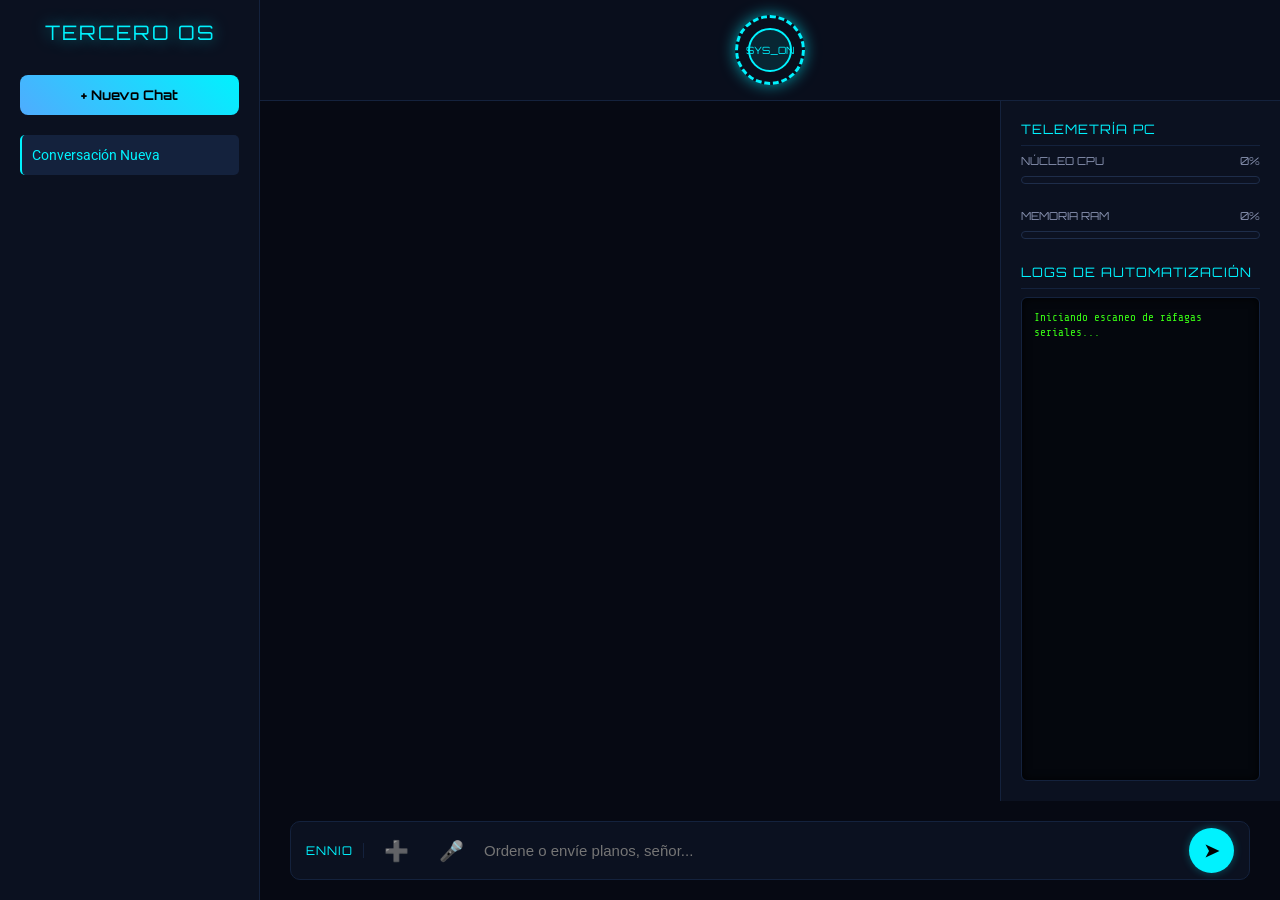
==== commit 6494bcae: "Update index.html" ====
--- a/backend/index.html
+++ b/backend/index.html
@@ -3,65 +3,666 @@
 <head>
     <meta charset="UTF-8">
     <meta name="viewport" content="width=device-width, initial-scale=1.0">
-    <title>Tercero OS | Mainframe Cognitivo</title>
-    <link href="https://fonts.googleapis.com/css2?family=Orbitron:wght@400;700&family=Share+Tech+Mono&display=swap" rel="stylesheet">
+    <title>Tercero OS - Mainframe Cognitivo</title>
+    <link href="https://fonts.googleapis.com/css2?family=Orbitron:wght@400;700&family=Roboto:wght@300;400;700&family=Share+Tech+Mono&display=swap" rel="stylesheet">
     <style>
         :root {
-            --bg-main: #060913; --primary: #00f2fe; --neon-green: #39ff14; 
-            --neon-orange: #ff9900; --text: #e0e6ed;
-        }
-        body { font-family: 'Share Tech Mono', monospace; background: var(--bg-main); color: var(--text); height: 100vh; display: flex; overflow: hidden; }
+            --bg-main: #060913;
+            --bg-sidebar: #0b1120;
+            --primary-ui: #00f2fe;
+            --secondary-ui: #4facfe;
+            --text-main: #e0e6ed;
+            --text-muted: #8892b0;
+            --user-bubble: #1a2a4a;
+            --ai-bubble: #0f172a;
+            --glow: 0 0 15px rgba(0, 242, 254, 0.6);
+            --neon-green: #39ff14;
+            --neon-orange: #ff9900;
+        }
+
+        * { box-sizing: border-box; margin: 0; padding: 0; outline: none; }
+        body {
+            font-family: 'Roboto', sans-serif;
+            background-color: var(--bg-main);
+            color: var(--text-main);
+            height: 100vh;
+            display: flex;
+            overflow: hidden;
+        }
+
+        #sidebar {
+            width: 260px;
+            background-color: var(--bg-sidebar);
+            display: flex;
+            flex-direction: column;
+            padding: 20px;
+            border-right: 1px solid #14223d;
+            transition: all 0.3s ease;
+        }
+
+        #brand {
+            font-family: 'Orbitron', sans-serif;
+            font-size: 20px;
+            color: var(--primary-ui);
+            text-align: center;
+            margin-bottom: 30px;
+            text-shadow: var(--glow);
+            letter-spacing: 2px;
+        }
+
+        .new-chat-btn {
+            background: linear-gradient(45deg, var(--secondary-ui), var(--primary-ui));
+            color: #000;
+            border: none;
+            padding: 12px;
+            border-radius: 8px;
+            font-family: 'Orbitron', sans-serif;
+            font-weight: bold;
+            cursor: pointer;
+            margin-bottom: 20px;
+            transition: transform 0.2s, box-shadow 0.2s;
+        }
+        .new-chat-btn:hover { 
+            transform: scale(1.03);
+            box-shadow: 0 0 10px rgba(0, 242, 254, 0.4);
+        }
+
+        #chats-list { flex: 1; overflow-y: auto; }
+        .chat-item {
+            padding: 12px 10px;
+            color: var(--text-muted);
+            cursor: pointer;
+            border-radius: 5px;
+            white-space: nowrap;
+            overflow: hidden;
+            text-overflow: ellipsis;
+            font-size: 14px;
+            border-left: 2px solid transparent;
+            margin-bottom: 4px;
+        }
+        .chat-item:hover, .chat-item.active { 
+            background-color: #14223d; 
+            color: var(--primary-ui);
+            border-left-color: var(--primary-ui);
+        }
+
+        #main-chat { flex: 1; display: flex; flex-direction: column; position: relative; }
         
-        /* Sidebar y Estructura */
-        #sidebar { width: 260px; background: #0b1120; border-right: 1px solid #14223d; display: flex; flex-direction: column; padding: 20px; }
-        #brand { font-family: 'Orbitron', sans-serif; color: var(--primary); text-align: center; margin-bottom: 30px; letter-spacing: 2px; text-shadow: 0 0 10px var(--primary); }
-        
-        /* HUD Central */
-        #main-chat { flex: 1; display: flex; flex-direction: column; }
-        #hud-top-bar { padding: 20px; display: flex; justify-content: center; border-bottom: 1px solid #14223d; }
-        #hud-core { width: 60px; height: 60px; border: 2px solid var(--primary); border-radius: 50%; display: flex; align-items: center; justify-content: center; transition: all 0.3s; }
-        
-        /* Chat y Telemetría */
-        #workspace { flex: 1; display: flex; overflow: hidden; }
-        #chat-window { flex: 1; padding: 20px; overflow-y: auto; }
-        #hud-telemetry { width: 300px; background: #0b1120; padding: 20px; border-left: 1px solid #14223d; }
-        
-        /* Consola */
-        #serial-console { height: 200px; background: #000; border: 1px solid var(--primary); color: var(--neon-green); padding: 10px; font-size: 12px; overflow-y: auto; }
+        /* CONTENEDOR CENTRAL DEL CORE ANIMADO HUD */
+        #hud-top-bar {
+            background-color: rgba(11, 17, 32, 0.8);
+            border-bottom: 1px solid #14223d;
+            padding: 15px;
+            display: flex;
+            justify-content: center;
+            align-items: center;
+            backdrop-filter: blur(5px);
+        }
+
+        #hud-core {
+            width: 70px;
+            height: 70px;
+            border-radius: 50%;
+            border: 3px dashed var(--primary-ui);
+            display: flex;
+            align-items: center;
+            justify-content: center;
+            box-shadow: var(--glow);
+            animation: rotateCore 10s linear infinite;
+            transition: all 0.4s ease;
+        }
+
+        #hud-core-inner {
+            width: 44px;
+            height: 44px;
+            border-radius: 50%;
+            background-color: rgba(0, 242, 254, 0.1);
+            border: 2px solid var(--primary-ui);
+            display: flex;
+            align-items: center;
+            justify-content: center;
+            font-family: 'Orbitron', sans-serif;
+            font-size: 10px;
+            color: var(--primary-ui);
+            animation: pulseCore 2s ease-in-out infinite alternate;
+        }
+
+        /* ESTADOS DEL CORE ANIMADO */
+        #hud-core.procesando {
+            border-color: var(--neon-orange);
+            box-shadow: 0 0 15px rgba(255, 153, 0, 0.6);
+            animation-duration: 2s;
+        }
+        #hud-core.procesando #hud-core-inner {
+            background-color: rgba(255, 153, 0, 0.1);
+            border-color: var(--neon-orange);
+            color: var(--neon-orange);
+        }
+
+        #hud-core.hablando {
+            border-color: var(--neon-green);
+            box-shadow: 0 0 20px rgba(57, 255, 20, 0.7);
+            animation-duration: 4s;
+        }
+        #hud-core.hablando #hud-core-inner {
+            background-color: rgba(57, 255, 20, 0.1);
+            border-color: var(--neon-green);
+            color: var(--neon-green);
+        }
+
+        /* DISPOSICIÓN PRINCIPAL DE PANTALLA DIVIDIDA */
+        #workspace {
+            flex: 1;
+            display: flex;
+            overflow: hidden;
+        }
+
+        #chat-window { flex: 1; padding: 30px; overflow-y: auto; display: flex; flex-direction: column; gap: 20px; }
+
+        /* PANEL DERECHO DE TELEMETRÍA MECATRÓNICA */
+        #hud-telemetry {
+            width: 280px;
+            background-color: var(--bg-sidebar);
+            border-left: 1px solid #14223d;
+            padding: 20px;
+            display: flex;
+            flex-direction: column;
+            gap: 25px;
+        }
+
+        .telemetry-title {
+            font-family: 'Orbitron', sans-serif;
+            font-size: 13px;
+            color: var(--primary-ui);
+            letter-spacing: 1px;
+            border-bottom: 1px solid #14223d;
+            padding-bottom: 8px;
+            text-transform: uppercase;
+        }
+
+        .metric-group {
+            display: flex;
+            flex-direction: column;
+            gap: 8px;
+        }
+
+        .metric-labels {
+            display: flex;
+            justify-content: space-between;
+            font-family: 'Orbitron', sans-serif;
+            font-size: 11px;
+            color: var(--text-muted);
+        }
+
+        .progress-bar-bg {
+            width: 100%;
+            height: 8px;
+            background-color: #0c1222;
+            border-radius: 4px;
+            overflow: hidden;
+            border: 1px solid #1e2d4a;
+        }
+
+        .progress-bar-fill {
+            height: 100%;
+            width: 0%;
+            background: linear-gradient(90deg, var(--secondary-ui), var(--primary-ui));
+            box-shadow: 0 0 8px var(--primary-ui);
+            transition: width 0.5s ease;
+        }
+
+        /* CONSOLA DE LOGS SERIALES NEÓN */
+        #serial-console {
+            flex: 1;
+            background-color: #04070d;
+            border: 1px solid #14223d;
+            border-radius: 6px;
+            padding: 12px;
+            font-family: 'Share Tech Mono', monospace;
+            font-size: 11px;
+            color: var(--neon-green);
+            overflow-y: auto;
+            white-space: pre-wrap;
+            line-height: 1.4;
+            box-shadow: inset 0 0 10px rgba(0,0,0,0.8);
+        }
+
+        /* CONFIGURACIÓN DE MENSAJES Y BURBUJAS */
+        .message { max-width: 75%; display: flex; gap: 10px; animation: fadeIn 0.3s ease; }
+        .message.user { align-self: flex-end; flex-direction: row-reverse; }
+        .message.ai { align-self: flex-start; }
+
+        .avatar { width: 35px; height: 35px; border-radius: 50%; display: flex; align-items: center; justify-content: center; font-family: 'Orbitron', sans-serif; font-weight: bold; font-size: 13px; }
+        .user .avatar { background-color: var(--user-bubble); color: var(--primary-ui); border: 1px solid var(--primary-ui); }
+        .ai .avatar { background-color: var(--bg-sidebar); border: 1px solid var(--primary-ui); color: var(--primary-ui); text-shadow: var(--glow); }
+
+        .bubble { padding: 15px 20px; border-radius: 12px; line-height: 1.6; font-size: 14.5px; }
+        .user .bubble { background-color: var(--user-bubble); border-radius: 12px 12px 0 12px; color: #fff; }
+        .ai .bubble { background-color: var(--ai-bubble); border-radius: 12px 12px 12px 0; border: 1px solid #14223d; }
+
+        .chat-image { max-width: 100%; border-radius: 8px; margin-top: 10px; border: 2px solid #1a2a4a; cursor: pointer; }
+        .generated-art { max-width: 400px; border: 2px solid var(--primary-ui); box-shadow: var(--glow); }
+
+        .pdf-download-link {
+            display: inline-flex; align-items: center; gap: 10px; background-color: #1a2a4a; color: var(--primary-ui);
+            text-decoration: none; padding: 10px 15px; border-radius: 5px; margin-top: 10px; font-size: 14px; border: 1px solid var(--primary-ui);
+        }
+        .pdf-download-link:hover { background-color: #243b6a; }
+
+        #input-area { padding: 20px 30px; position: relative; background-color: rgba(6, 9, 19, 0.9); }
+        #file-preview-bar {
+            background-color: var(--bg-sidebar); border: 1px solid #14223d; border-radius: 10px 10px 0 0;
+            padding: 10px 15px; display: none; align-items: center; gap: 10px; margin-bottom: -1px;
+        }
+        #file-preview-bar img { height: 40px; border-radius: 4px; }
+        #file-preview-bar .file-info { flex: 1; font-size: 12px; color: var(--text-muted); }
+        #file-preview-bar .remove-file { color: #ff4444; cursor: pointer; font-weight: bold; }
+
+        #input-container { background-color: var(--bg-sidebar); border: 1px solid #14223d; border-radius: 10px; display: flex; align-items: center; padding: 5px 15px; gap: 10px; transition: border-color 0.3s; }
+        #input-container:focus-within { border-color: var(--primary-ui); box-shadow: 0 0 10px rgba(0,242,254,0.15); }
+        #user-id-display { font-family: 'Orbitron', sans-serif; font-size: 12px; color: var(--primary-ui); border-right: 1px solid #14223d; padding-right: 10px; letter-spacing: 1px; }
+
+        input[type="file"] { display: none; }
+        .icon-btn { background: none; border: none; color: var(--text-muted); font-size: 20px; cursor: pointer; padding: 10px; transition: color 0.2s; }
+        .icon-btn:hover, .icon-btn.active { color: var(--primary-ui); }
+        #text-input { flex: 1; background: none; border: none; color: var(--text-main); padding: 15px 0; font-size: 15px; }
+        #send-btn { background-color: var(--primary-ui); color: #000; border: none; width: 45px; height: 45px; border-radius: 50%; font-weight: bold; cursor: pointer; font-size: 18px; box-shadow: 0 0 8px rgba(0,242,254,0.3); }
+
+        /* ANIMACIONES */
+        @keyframes rotateCore { from { transform: rotate(0deg); } to { transform: rotate(360deg); } }
+        @keyframes pulseCore { from { transform: scale(0.95); opacity: 0.8; } to { transform: scale(1.05); opacity: 1; } }
+        @keyframes fadeIn { from { opacity: 0; transform: translateY(10px); } to { opacity: 1; transform: translateY(0); } }
     </style>
 </head>
 <body>
+
     <div id="sidebar">
         <div id="brand">TERCERO OS</div>
-        <button onclick="iniciarNuevoChat()">+ NUEVO VECTOR</button>
+        <button class="new-chat-btn" onclick="iniciarNuevoChat()">+ Nuevo Chat</button>
         <div id="chats-list"></div>
     </div>
-    
+
     <div id="main-chat">
-        <div id="hud-top-bar"><div id="hud-core">SYS</div></div>
+        <div id="hud-top-bar">
+            <div id="hud-core">
+                <div id="hud-core-inner">SYS_ON</div>
+            </div>
+        </div>
+
         <div id="workspace">
             <div id="chat-window"></div>
+
             <div id="hud-telemetry">
-                <h3>TELEMETRÍA</h3>
-                <div id="cpu-bar" style="background: var(--primary); height: 10px; width: 0%;"></div>
-                <div id="serial-console">INICIALIZANDO...</div>
+                <div class="metric-group">
+                    <div class="telemetry-title">Telemetría PC</div>
+                    <div class="metric-labels">
+                        <span>NÚCLEO CPU</span>
+                        <span id="cpu-value">0%</span>
+                    </div>
+                    <div class="progress-bar-bg">
+                        <div id="cpu-bar" class="progress-bar-fill"></div>
+                    </div>
+                </div>
+
+                <div class="metric-group">
+                    <div class="metric-labels">
+                        <span>MEMORIA RAM</span>
+                        <span id="ram-value">0%</span>
+                    </div>
+                    <div class="progress-bar-bg">
+                        <div id="ram-bar" class="progress-bar-fill"></div>
+                    </div>
+                </div>
+
+                <div class="metric-group" style="flex: 1; display: flex; flex-direction: column;">
+                    <div class="telemetry-title">Logs de Automatización</div>
+                    <div id="serial-console">Iniciando escaneo de ráfagas seriales...</div>
+                </div>
+            </div>
+        </div>
+
+        <div id="input-area">
+            <div id="file-preview-bar">
+                <img id="p-img-preview" src="" alt="" style="display:none;">
+                <div id="p-file-icon" style="font-size:30px; display:none;">📄</div>
+                <div class="file-info">
+                    <span id="p-file-name">nombre.archivo</span>
+                    <span id="p-file-size" style="opacity:0.6;">(0 KB)</span>
+                </div>
+                <span class="remove-file" onclick="cancelarArchivo()">×</span>
+            </div>
+            <div id="input-container">
+                <div id="user-id-display">ENNIO</div>
+                <input type="file" id="file-input" onchange="previsualizarArchivo()">
+                <button class="icon-btn" title="Subir Imagen o PDF" onclick="document.getElementById('file-input').click()">➕</button>
+                <button class="icon-btn" id="mic-btn" title="Hablar" onclick="toggleMicrofono()">🎤</button>
+                <input type="text" id="text-input" placeholder="Ordene o envíe planos, señor..." onkeypress="manejarEnter(event)">
+                <button id="send-btn" onclick="enviarMensaje()">➤</button>
             </div>
         </div>
     </div>
 
     <script>
-        // LÓGICA CORE (PENDIENTE DE CONEXIÓN)
-        const APP_STATE = {
-            usuario: "Ennio",
-            estado: "IDLE"
+        let USER_ID = "Ennio_Op";
+        let CURRENT_CHAT_ID = "chat_inicial";
+        let local_chats = {};
+        let archivo_pendiente = null;
+
+        let mediaRecorder = null;
+        let audioChunks = [];
+        let estaGrabando = false;
+        let audioActual = null;
+
+        window.onload = async () => {
+            local_chats = JSON.parse(localStorage.getItem(`chats_${USER_ID}`)) || {};
+            if(!local_chats[CURRENT_CHAT_ID]) {
+                local_chats[CURRENT_CHAT_ID] = { titulo: "Conversación Nueva", mensajes: [] };
+            }
+            actualizarListaChatsSideBar();
+            cargarChatSeleccionado();
+            
+            // INICIAR LOOP DE TELEMETRÍA AUTOMÁTICA (Cada 1 segundo)
+            setInterval(actualizarTelemetriaHUD, 1000);
         };
 
-        function iniciarNuevoChat() { console.log("Iniciando nuevo proceso..."); }
-        
-        // ESTA ES LA ESTRUCTURA QUE MEJORAREMOS PARA TU IA
-        function actualizarInterfaz() {
-            // Aquí centralizaremos las actualizaciones de la pantalla
-        }
+        // LOOP DE RECOGIDA DE DATOS REALES DE PC Y SERIAL
+        async function actualizarTelemetriaHUD() {
+            try {
+                const res = await fetch('/api/telemetria');
+                const data = await res.json();
+                
+                // Actualizar Barras de Progreso Visuales
+                document.getElementById('cpu-value').innerText = `${Math.round(data.cpu)}%`;
+                document.getElementById('cpu-bar').style.width = `${data.cpu}%`;
+                
+                document.getElementById('ram-value').innerText = `${Math.round(data.ram)}%`;
+                document.getElementById('ram-bar').style.width = `${data.ram}%`;
+                
+                // Actualizar Consola de Logs Seriales
+                if (data.serial_log) {
+                    const consoleElement = document.getElementById('serial-console');
+                    if (!consoleElement.innerText.includes(data.serial_log)) {
+                        consoleElement.innerHTML += `\n[${new Date().toLocaleTimeString()}] ${data.serial_log}`;
+                        consoleElement.scrollTop = consoleElement.scrollHeight;
+                    }
+                }
+            } catch (err) {
+                console.log("Falla de sincronización con el endpoint de telemetría.");
+            }
+        }
+
+        // CONTROL DINÁMICO DE ESTADOS DEL ANILLO HOLOGRÁFICO CENTRAL
+        function cambiarEstadoCore(estado) {
+            const core = document.getElementById('hud-core');
+            const inner = document.getElementById('hud-core-inner');
+            core.className = ""; // Limpiar clases previas
+            
+            if (estado === 'procesando') {
+                core.classList.add('procesando');
+                inner.innerText = "PRCZ_OS";
+            } else if (estado === 'hablando') {
+                core.classList.add('hablando');
+                inner.innerText = "VOZ_OUT";
+            } else {
+                inner.innerText = "SYS_ON";
+            }
+        }
+
+        function reproducirVozNativa(audioFile) {
+            if (!audioFile) return;
+            if (audioActual) {
+                audioActual.pause();
+                audioActual.currentTime = 0;
+            }
+            audioActual = new Audio(`/static/audio/${audioFile}`);
+            
+            // Reaccionar visualmente cuando empiece y termine la voz de la IA
+            audioActual.onplay = () => cambiarEstadoCore('hablando');
+            audioActual.onended = () => cambiarEstadoCore('estable');
+            
+            audioActual.play().catch(err => {
+                console.log("Interacción requerida para reproducción de voz:", err);
+                cambiarEstadoCore('estable');
+            });
+        }
+
+        function actualizarListaChatsSideBar() {
+            const list = document.getElementById('chats-list');
+            list.innerHTML = "";
+            Object.keys(local_chats).forEach(id => {
+                const item = document.createElement('div');
+                item.className = `chat-item ${id === CURRENT_CHAT_ID ? 'active' : ''}`;
+                item.innerText = local_chats[id].titulo;
+                item.onclick = () => seleccionarChat(id);
+                list.appendChild(item);
+            });
+        }
+
+        function seleccionarChat(id) {
+            CURRENT_CHAT_ID = id;
+            actualizarListaChatsSideBar();
+            cargarChatSeleccionado();
+        }
+
+        function iniciarNuevoChat() {
+            const nuevo_id = "chat_" + Date.now();
+            local_chats[nuevo_id] = { titulo: "Nuevo Vector de Datos", mensajes: [] };
+            guardarMemoriaLocal();
+            seleccionarChat(nuevo_id);
+        }
+
+        function guardarMemoriaLocal() { localStorage.setItem(`chats_${USER_ID}`, JSON.stringify(local_chats)); }
+
+        function cargarChatSeleccionado() {
+            const windowChat = document.getElementById('chat-window');
+            windowChat.innerHTML = "";
+            local_chats[CURRENT_CHAT_ID].mensajes.forEach(msg => {
+                crearBurbuja(msg.role, msg.content, msg.multimedia);
+            });
+            windowChat.scrollTop = windowChat.scrollHeight;
+        }
+
+        function previsualizarArchivo() {
+            const file = document.getElementById('file-input').files[0];
+            if (!file) return;
+            archivo_pendiente = file;
+            const bar = document.getElementById('file-preview-bar');
+            const imgP = document.getElementById('p-img-preview');
+            const iconP = document.getElementById('p-file-icon');
+
+            document.getElementById('p-file-name').innerText = file.name;
+            document.getElementById('p-file-size').innerText = `(${(file.size/1024).toFixed(1)} KB)`;
+            bar.style.display = 'flex';
+
+            if (file.type.startsWith('image/')) {
+                const reader = new FileReader();
+                reader.onload = e => { imgP.src = e.target.result; imgP.style.display = 'block'; };
+                reader.readAsDataURL(file);
+                iconP.style.display = 'none';
+            } else {
+                imgP.style.display = 'none';
+                iconP.style.display = 'block';
+            }
+        }
+
+        function cancelarArchivo() {
+            archivo_pendiente = null;
+            document.getElementById('file-input').value = "";
+            document.getElementById('file-preview-bar').style.display = 'none';
+        }
+
+        function crearBurbuja(role, texto, multimedia = null) {
+            const windowChat = document.getElementById('chat-window');
+            const msgDiv = document.createElement('div');
+            msgDiv.className = `message ${role === 'user' ? 'user' : 'ai'}`;
+
+            const avatar = `<div class="avatar">${role === 'user' ? 'E' : 'T'}</div>`;
+            let bubbleContent = `<div class="bubble">${texto}`;
+
+            if (multimedia) {
+                if (multimedia.tipo === 'user_uploaded_image') {
+                    bubbleContent += `<br><img src="${multimedia.url}" class="chat-image" onclick="window.open('${multimedia.url}', '_blank')">`;
+                } else if (multimedia.tipo === 'ai_generated_art') {
+                    bubbleContent += `<br><img src="${multimedia.url}" class="chat-image generated-art" onclick="window.open('${multimedia.url}', '_blank')">`;
+                } else if (multimedia.tipo === 'downloadable_pdf') {
+                    bubbleContent += `<br><a href="/download/${multimedia.filename}" class="pdf-download-link">📄 Descargar Reporte: ${multimedia.filename}</a>`;
+                }
+            }
+
+            bubbleContent += `</div>`;
+            msgDiv.innerHTML = avatar + bubbleContent;
+            windowChat.appendChild(msgDiv);
+            windowChat.scrollTop = windowChat.scrollHeight;
+        }
+
+        async function enviarMensaje() {
+            const input = document.getElementById('text-input');
+            const chatBox = document.getElementById('chat-window');
+            
+            const mensaje = input.value.trim();
+            if(!mensaje && !archivo_pendiente) return;
+
+            input.value = "";
+            let multimedia_data = null;
+            let actual_api_route = '/chat';
+            const formData = new FormData();
+            formData.append('user_id', USER_ID);
+            formData.append('chat_id', CURRENT_CHAT_ID);
+
+            if (archivo_pendiente) {
+                formData.append('file', archivo_pendiente);
+                formData.append('message', mensaje ? mensaje : "Analiza esta imagen.");
+                actual_api_route = '/chat-file';
+                
+                if (archivo_pendiente.type.startsWith('image/')) {
+                    const base64Img = document.getElementById('p-img-preview').src;
+                    multimedia_data = { tipo: 'user_uploaded_image', url: base64Img };
+                }
+                cancelarArchivo();
+            }
+
+            const texto_burbuja = mensaje ? mensaje : (multimedia_data ? "📸 [Imagen Adjunta]" : "📄 [Documento Adjunto]");
+
+            local_chats[CURRENT_CHAT_ID].mensajes.push({ role: 'user', content: texto_burbuja, multimedia: multimedia_data });
+            crearBurbuja('user', texto_burbuja, multimedia_data);
+            guardarMemoriaLocal();
+
+            // Core a modo procesando
+            cambiarEstadoCore('procesando');
+
+            const thinking = document.createElement('div'); 
+            thinking.id = 'thinking'; 
+            thinking.innerText = 'Tercero procesando matriz...'; 
+            thinking.style.color = '#8892b0'; 
+            thinking.style.paddingLeft = '55px'; 
+            chatBox.appendChild(thinking);
+            chatBox.scrollTop = chatBox.scrollHeight;
+
+            try {
+                const response = await fetch(actual_api_route, {
+                    method: 'POST',
+                    body: actual_api_route === '/chat-file' ? formData : JSON.stringify({user_id:USER_ID, chat_id:CURRENT_CHAT_ID, message:mensaje}),
+                    headers: actual_api_route === '/chat' ? {'Content-Type': 'application/json'} : {}
+                });
+                
+                const data = await response.json();
+                if(document.getElementById('thinking')) document.getElementById('thinking').remove();
+
+                let ai_multimedia = null;
+                if (data.generated_image) {
+                    ai_multimedia = { tipo: 'ai_generated_art', url: data.generated_image };
+                } else if (data.download_pdf) {
+                    ai_multimedia = { tipo: 'downloadable_pdf', filename: data.download_pdf };
+                }
+
+                const respuestaTexto = data.text || data.response || "Matriz procesada.";
+
+                local_chats[CURRENT_CHAT_ID].mensajes.push({ role: 'assistant', content: respuestaTexto, multimedia: ai_multimedia });
+                crearBurbuja('ai', respuestaTexto, ai_multimedia);
+                guardarMemoriaLocal();
+
+                if (data.audio_file) {
+                    reproducirVozNativa(data.audio_file);
+                } else {
+                    cambiarEstadoCore('estable');
+                }
+
+            } catch (error) {
+                console.error(error);
+                if(document.getElementById('thinking')) document.getElementById('thinking').remove();
+                crearBurbuja('ai', "Error en el enlace de datos, señor. Matriz inestable.");
+                cambiarEstadoCore('estable');
+            }
+        }
+
+        async function toggleMicrofono() {
+            const btn = document.getElementById('mic-btn');
+            
+            if(!estaGrabando) {
+                audioChunks = [];
+                try {
+                    const stream = await navigator.mediaDevices.getUserMedia({ audio: true });
+                    mediaRecorder = new MediaRecorder(stream);
+                    mediaRecorder.ondataavailable = e => audioChunks.push(e.data);
+                    mediaRecorder.onstop = enviarAudioAlBackend;
+                    
+                    mediaRecorder.start(); 
+                    estaGrabando = true;
+                    btn.innerText = "🛑"; 
+                    btn.classList.add('active');
+                    cambiarEstadoCore('procesando'); // Anillo reacciona al escuchar
+                } catch (err) {
+                    console.error("Permiso de micrófono denegado:", err);
+                    alert("No se pudo acceder al micrófono. Verifique los permisos.");
+                }
+            } else {
+                if(mediaRecorder) {
+                    mediaRecorder.stop();
+                    mediaRecorder.stream.getTracks().forEach(track => track.stop());
+                }
+                estaGrabando = false;
+                btn.innerText = "🎤"; 
+                btn.classList.remove('active');
+            }
+        }
+
+        async function enviarAudioAlBackend() {
+            const btn = document.getElementById('mic-btn');
+            btn.innerText = "⏳";
+            const audioBlob = new Blob(audioChunks, { type: 'audio/wav' });
+            const formData = new FormData();
+            formData.append('user_id', USER_ID);
+            formData.append('chat_id', CURRENT_CHAT_ID);
+            formData.append('file', audioBlob, 'grabacion.wav');
+
+            try {
+                const response = await fetch('/chat-audio', { method: 'POST', body: formData });
+                const data = await response.json();
+                btn.innerText = "🎤";
+
+                const textoUsuario = data.user_text || "[Audio Procesado]";
+                const textoAsistente = data.text || data.response || "Comando recibido.";
+
+                local_chats[CURRENT_CHAT_ID].mensajes.push({ role:'user', content: textoUsuario });
+                crearBurbuja('user', textoUsuario);
+                
+                local_chats[CURRENT_CHAT_ID].mensajes.push({ role:'assistant', content: textoAsistente });
+                crearBurbuja('ai', textoAsistente);
+                guardarMemoriaLocal();
+                
+                if (data.audio_file) {
+                    reproducirVozNativa(data.audio_file);
+                } else {
+                    cambiarEstadoCore('estable');
+                }
+            } catch(e) { 
+                console.error(e); 
+                btn.innerText = "🎤"; 
+                cambiarEstadoCore('estable');
+            }
+        }
+
+        function manejarEnter(e) { if(e.key === 'Enter') enviarMensaje(); }
     </script>
 </body>
 </html>
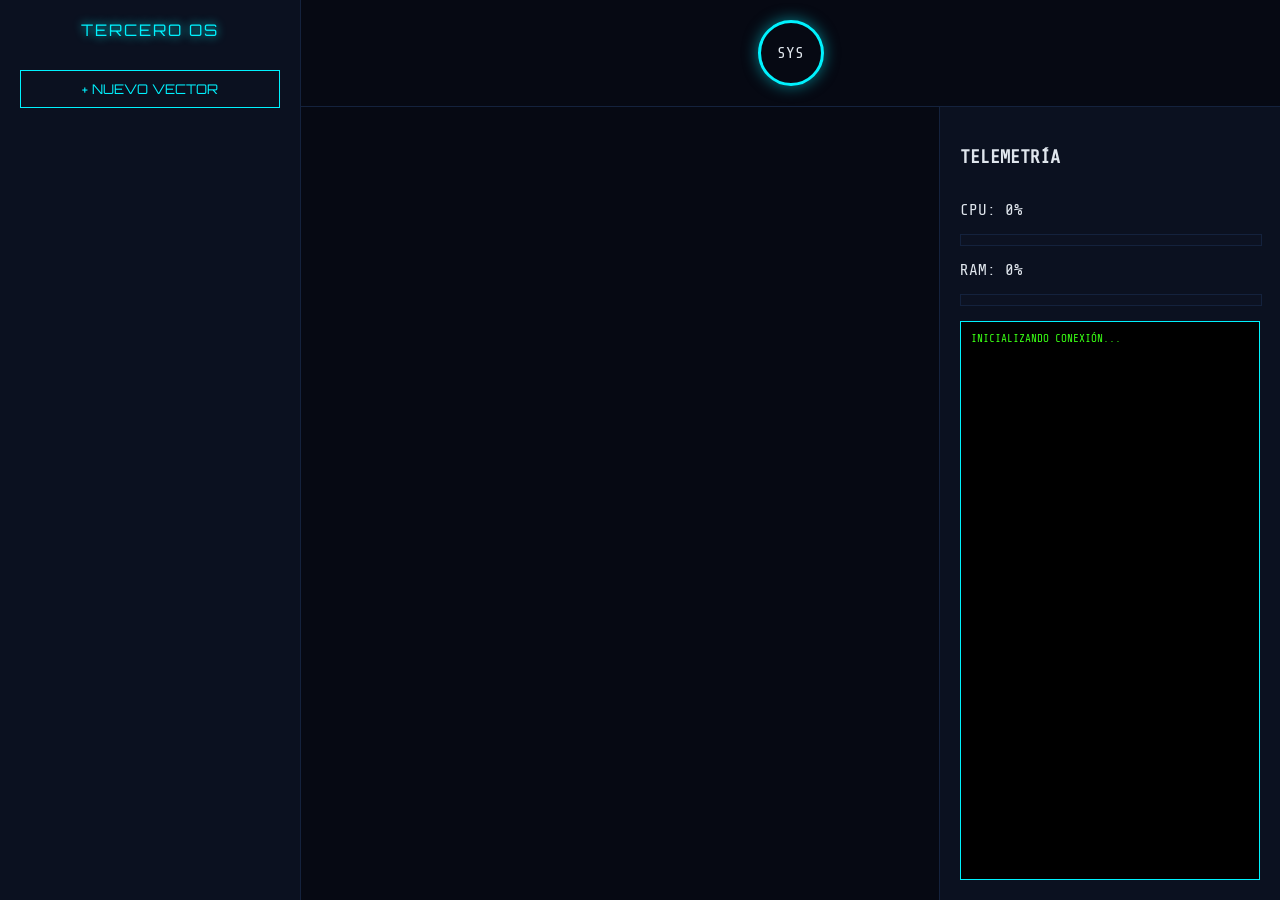
==== commit 99ff03cd: "Update index.html" ====
--- a/backend/index.html
+++ b/backend/index.html
@@ -3,666 +3,85 @@
 <head>
     <meta charset="UTF-8">
     <meta name="viewport" content="width=device-width, initial-scale=1.0">
-    <title>Tercero OS - Mainframe Cognitivo</title>
-    <link href="https://fonts.googleapis.com/css2?family=Orbitron:wght@400;700&family=Roboto:wght@300;400;700&family=Share+Tech+Mono&display=swap" rel="stylesheet">
+    <title>Tercero OS | Mainframe Cognitivo</title>
+    <link href="https://fonts.googleapis.com/css2?family=Orbitron:wght@400;700&family=Share+Tech+Mono&display=swap" rel="stylesheet">
     <style>
         :root {
-            --bg-main: #060913;
-            --bg-sidebar: #0b1120;
-            --primary-ui: #00f2fe;
-            --secondary-ui: #4facfe;
-            --text-main: #e0e6ed;
-            --text-muted: #8892b0;
-            --user-bubble: #1a2a4a;
-            --ai-bubble: #0f172a;
-            --glow: 0 0 15px rgba(0, 242, 254, 0.6);
-            --neon-green: #39ff14;
-            --neon-orange: #ff9900;
+            --bg-main: #060913; --primary: #00f2fe; --neon-green: #39ff14; 
+            --neon-orange: #ff9900; --text: #e0e6ed; --bg-sidebar: #0b1120;
         }
-
-        * { box-sizing: border-box; margin: 0; padding: 0; outline: none; }
-        body {
-            font-family: 'Roboto', sans-serif;
-            background-color: var(--bg-main);
-            color: var(--text-main);
-            height: 100vh;
-            display: flex;
-            overflow: hidden;
-        }
-
-        #sidebar {
-            width: 260px;
-            background-color: var(--bg-sidebar);
-            display: flex;
-            flex-direction: column;
-            padding: 20px;
-            border-right: 1px solid #14223d;
-            transition: all 0.3s ease;
-        }
-
-        #brand {
-            font-family: 'Orbitron', sans-serif;
-            font-size: 20px;
-            color: var(--primary-ui);
-            text-align: center;
-            margin-bottom: 30px;
-            text-shadow: var(--glow);
-            letter-spacing: 2px;
-        }
-
-        .new-chat-btn {
-            background: linear-gradient(45deg, var(--secondary-ui), var(--primary-ui));
-            color: #000;
-            border: none;
-            padding: 12px;
-            border-radius: 8px;
-            font-family: 'Orbitron', sans-serif;
-            font-weight: bold;
-            cursor: pointer;
-            margin-bottom: 20px;
-            transition: transform 0.2s, box-shadow 0.2s;
-        }
-        .new-chat-btn:hover { 
-            transform: scale(1.03);
-            box-shadow: 0 0 10px rgba(0, 242, 254, 0.4);
-        }
-
-        #chats-list { flex: 1; overflow-y: auto; }
-        .chat-item {
-            padding: 12px 10px;
-            color: var(--text-muted);
-            cursor: pointer;
-            border-radius: 5px;
-            white-space: nowrap;
-            overflow: hidden;
-            text-overflow: ellipsis;
-            font-size: 14px;
-            border-left: 2px solid transparent;
-            margin-bottom: 4px;
-        }
-        .chat-item:hover, .chat-item.active { 
-            background-color: #14223d; 
-            color: var(--primary-ui);
-            border-left-color: var(--primary-ui);
-        }
-
-        #main-chat { flex: 1; display: flex; flex-direction: column; position: relative; }
+        body { font-family: 'Share Tech Mono', monospace; background: var(--bg-main); color: var(--text); height: 100vh; display: flex; margin: 0; overflow: hidden; }
         
-        /* CONTENEDOR CENTRAL DEL CORE ANIMADO HUD */
-        #hud-top-bar {
-            background-color: rgba(11, 17, 32, 0.8);
-            border-bottom: 1px solid #14223d;
-            padding: 15px;
-            display: flex;
-            justify-content: center;
-            align-items: center;
-            backdrop-filter: blur(5px);
-        }
-
-        #hud-core {
-            width: 70px;
-            height: 70px;
-            border-radius: 50%;
-            border: 3px dashed var(--primary-ui);
-            display: flex;
-            align-items: center;
-            justify-content: center;
-            box-shadow: var(--glow);
-            animation: rotateCore 10s linear infinite;
-            transition: all 0.4s ease;
-        }
-
-        #hud-core-inner {
-            width: 44px;
-            height: 44px;
-            border-radius: 50%;
-            background-color: rgba(0, 242, 254, 0.1);
-            border: 2px solid var(--primary-ui);
-            display: flex;
-            align-items: center;
-            justify-content: center;
-            font-family: 'Orbitron', sans-serif;
-            font-size: 10px;
-            color: var(--primary-ui);
-            animation: pulseCore 2s ease-in-out infinite alternate;
-        }
-
-        /* ESTADOS DEL CORE ANIMADO */
-        #hud-core.procesando {
-            border-color: var(--neon-orange);
-            box-shadow: 0 0 15px rgba(255, 153, 0, 0.6);
-            animation-duration: 2s;
-        }
-        #hud-core.procesando #hud-core-inner {
-            background-color: rgba(255, 153, 0, 0.1);
-            border-color: var(--neon-orange);
-            color: var(--neon-orange);
-        }
-
-        #hud-core.hablando {
-            border-color: var(--neon-green);
-            box-shadow: 0 0 20px rgba(57, 255, 20, 0.7);
-            animation-duration: 4s;
-        }
-        #hud-core.hablando #hud-core-inner {
-            background-color: rgba(57, 255, 20, 0.1);
-            border-color: var(--neon-green);
-            color: var(--neon-green);
-        }
-
-        /* DISPOSICIÓN PRINCIPAL DE PANTALLA DIVIDIDA */
-        #workspace {
-            flex: 1;
-            display: flex;
-            overflow: hidden;
-        }
-
-        #chat-window { flex: 1; padding: 30px; overflow-y: auto; display: flex; flex-direction: column; gap: 20px; }
-
-        /* PANEL DERECHO DE TELEMETRÍA MECATRÓNICA */
-        #hud-telemetry {
-            width: 280px;
-            background-color: var(--bg-sidebar);
-            border-left: 1px solid #14223d;
-            padding: 20px;
-            display: flex;
-            flex-direction: column;
-            gap: 25px;
-        }
-
-        .telemetry-title {
-            font-family: 'Orbitron', sans-serif;
-            font-size: 13px;
-            color: var(--primary-ui);
-            letter-spacing: 1px;
-            border-bottom: 1px solid #14223d;
-            padding-bottom: 8px;
-            text-transform: uppercase;
-        }
-
-        .metric-group {
-            display: flex;
-            flex-direction: column;
-            gap: 8px;
-        }
-
-        .metric-labels {
-            display: flex;
-            justify-content: space-between;
-            font-family: 'Orbitron', sans-serif;
-            font-size: 11px;
-            color: var(--text-muted);
-        }
-
-        .progress-bar-bg {
-            width: 100%;
-            height: 8px;
-            background-color: #0c1222;
-            border-radius: 4px;
-            overflow: hidden;
-            border: 1px solid #1e2d4a;
-        }
-
-        .progress-bar-fill {
-            height: 100%;
-            width: 0%;
-            background: linear-gradient(90deg, var(--secondary-ui), var(--primary-ui));
-            box-shadow: 0 0 8px var(--primary-ui);
-            transition: width 0.5s ease;
-        }
-
-        /* CONSOLA DE LOGS SERIALES NEÓN */
-        #serial-console {
-            flex: 1;
-            background-color: #04070d;
-            border: 1px solid #14223d;
-            border-radius: 6px;
-            padding: 12px;
-            font-family: 'Share Tech Mono', monospace;
-            font-size: 11px;
-            color: var(--neon-green);
-            overflow-y: auto;
-            white-space: pre-wrap;
-            line-height: 1.4;
-            box-shadow: inset 0 0 10px rgba(0,0,0,0.8);
-        }
-
-        /* CONFIGURACIÓN DE MENSAJES Y BURBUJAS */
-        .message { max-width: 75%; display: flex; gap: 10px; animation: fadeIn 0.3s ease; }
-        .message.user { align-self: flex-end; flex-direction: row-reverse; }
-        .message.ai { align-self: flex-start; }
-
-        .avatar { width: 35px; height: 35px; border-radius: 50%; display: flex; align-items: center; justify-content: center; font-family: 'Orbitron', sans-serif; font-weight: bold; font-size: 13px; }
-        .user .avatar { background-color: var(--user-bubble); color: var(--primary-ui); border: 1px solid var(--primary-ui); }
-        .ai .avatar { background-color: var(--bg-sidebar); border: 1px solid var(--primary-ui); color: var(--primary-ui); text-shadow: var(--glow); }
-
-        .bubble { padding: 15px 20px; border-radius: 12px; line-height: 1.6; font-size: 14.5px; }
-        .user .bubble { background-color: var(--user-bubble); border-radius: 12px 12px 0 12px; color: #fff; }
-        .ai .bubble { background-color: var(--ai-bubble); border-radius: 12px 12px 12px 0; border: 1px solid #14223d; }
-
-        .chat-image { max-width: 100%; border-radius: 8px; margin-top: 10px; border: 2px solid #1a2a4a; cursor: pointer; }
-        .generated-art { max-width: 400px; border: 2px solid var(--primary-ui); box-shadow: var(--glow); }
-
-        .pdf-download-link {
-            display: inline-flex; align-items: center; gap: 10px; background-color: #1a2a4a; color: var(--primary-ui);
-            text-decoration: none; padding: 10px 15px; border-radius: 5px; margin-top: 10px; font-size: 14px; border: 1px solid var(--primary-ui);
-        }
-        .pdf-download-link:hover { background-color: #243b6a; }
-
-        #input-area { padding: 20px 30px; position: relative; background-color: rgba(6, 9, 19, 0.9); }
-        #file-preview-bar {
-            background-color: var(--bg-sidebar); border: 1px solid #14223d; border-radius: 10px 10px 0 0;
-            padding: 10px 15px; display: none; align-items: center; gap: 10px; margin-bottom: -1px;
-        }
-        #file-preview-bar img { height: 40px; border-radius: 4px; }
-        #file-preview-bar .file-info { flex: 1; font-size: 12px; color: var(--text-muted); }
-        #file-preview-bar .remove-file { color: #ff4444; cursor: pointer; font-weight: bold; }
-
-        #input-container { background-color: var(--bg-sidebar); border: 1px solid #14223d; border-radius: 10px; display: flex; align-items: center; padding: 5px 15px; gap: 10px; transition: border-color 0.3s; }
-        #input-container:focus-within { border-color: var(--primary-ui); box-shadow: 0 0 10px rgba(0,242,254,0.15); }
-        #user-id-display { font-family: 'Orbitron', sans-serif; font-size: 12px; color: var(--primary-ui); border-right: 1px solid #14223d; padding-right: 10px; letter-spacing: 1px; }
-
-        input[type="file"] { display: none; }
-        .icon-btn { background: none; border: none; color: var(--text-muted); font-size: 20px; cursor: pointer; padding: 10px; transition: color 0.2s; }
-        .icon-btn:hover, .icon-btn.active { color: var(--primary-ui); }
-        #text-input { flex: 1; background: none; border: none; color: var(--text-main); padding: 15px 0; font-size: 15px; }
-        #send-btn { background-color: var(--primary-ui); color: #000; border: none; width: 45px; height: 45px; border-radius: 50%; font-weight: bold; cursor: pointer; font-size: 18px; box-shadow: 0 0 8px rgba(0,242,254,0.3); }
-
-        /* ANIMACIONES */
-        @keyframes rotateCore { from { transform: rotate(0deg); } to { transform: rotate(360deg); } }
-        @keyframes pulseCore { from { transform: scale(0.95); opacity: 0.8; } to { transform: scale(1.05); opacity: 1; } }
-        @keyframes fadeIn { from { opacity: 0; transform: translateY(10px); } to { opacity: 1; transform: translateY(0); } }
+        #sidebar { width: 260px; background: var(--bg-sidebar); border-right: 1px solid #14223d; display: flex; flex-direction: column; padding: 20px; }
+        #brand { font-family: 'Orbitron', sans-serif; color: var(--primary); text-align: center; margin-bottom: 30px; letter-spacing: 2px; text-shadow: 0 0 10px var(--primary); }
+        
+        #main-chat { flex: 1; display: flex; flex-direction: column; }
+        #hud-top-bar { padding: 20px; display: flex; justify-content: center; border-bottom: 1px solid #14223d; }
+        #hud-core { width: 60px; height: 60px; border: 3px solid var(--primary); border-radius: 50%; display: flex; align-items: center; justify-content: center; transition: all 0.3s; box-shadow: 0 0 15px rgba(0, 242, 254, 0.5); }
+        
+        #workspace { flex: 1; display: flex; overflow: hidden; }
+        #chat-window { flex: 1; padding: 20px; overflow-y: auto; color: white; }
+        #hud-telemetry { width: 300px; background: var(--bg-sidebar); padding: 20px; border-left: 1px solid #14223d; display: flex; flex-direction: column; gap: 15px; }
+        
+        #serial-console { flex: 1; background: #000; border: 1px solid var(--primary); color: var(--neon-green); padding: 10px; font-size: 11px; overflow-y: auto; white-space: pre-wrap; }
+        .bar-container { width: 100%; height: 10px; background: #0c1222; border: 1px solid #14223d; }
+        .bar-fill { height: 100%; background: var(--primary); width: 0%; transition: width 0.5s; }
+        button { background: transparent; border: 1px solid var(--primary); color: var(--primary); padding: 10px; cursor: pointer; font-family: 'Orbitron'; margin-bottom: 10px; }
     </style>
 </head>
 <body>
-
     <div id="sidebar">
         <div id="brand">TERCERO OS</div>
-        <button class="new-chat-btn" onclick="iniciarNuevoChat()">+ Nuevo Chat</button>
+        <button onclick="iniciarNuevoChat()">+ NUEVO VECTOR</button>
         <div id="chats-list"></div>
     </div>
-
+    
     <div id="main-chat">
-        <div id="hud-top-bar">
-            <div id="hud-core">
-                <div id="hud-core-inner">SYS_ON</div>
-            </div>
-        </div>
-
+        <div id="hud-top-bar"><div id="hud-core" id="core-status">SYS</div></div>
         <div id="workspace">
             <div id="chat-window"></div>
-
             <div id="hud-telemetry">
-                <div class="metric-group">
-                    <div class="telemetry-title">Telemetría PC</div>
-                    <div class="metric-labels">
-                        <span>NÚCLEO CPU</span>
-                        <span id="cpu-value">0%</span>
-                    </div>
-                    <div class="progress-bar-bg">
-                        <div id="cpu-bar" class="progress-bar-fill"></div>
-                    </div>
-                </div>
-
-                <div class="metric-group">
-                    <div class="metric-labels">
-                        <span>MEMORIA RAM</span>
-                        <span id="ram-value">0%</span>
-                    </div>
-                    <div class="progress-bar-bg">
-                        <div id="ram-bar" class="progress-bar-fill"></div>
-                    </div>
-                </div>
-
-                <div class="metric-group" style="flex: 1; display: flex; flex-direction: column;">
-                    <div class="telemetry-title">Logs de Automatización</div>
-                    <div id="serial-console">Iniciando escaneo de ráfagas seriales...</div>
-                </div>
-            </div>
-        </div>
-
-        <div id="input-area">
-            <div id="file-preview-bar">
-                <img id="p-img-preview" src="" alt="" style="display:none;">
-                <div id="p-file-icon" style="font-size:30px; display:none;">📄</div>
-                <div class="file-info">
-                    <span id="p-file-name">nombre.archivo</span>
-                    <span id="p-file-size" style="opacity:0.6;">(0 KB)</span>
-                </div>
-                <span class="remove-file" onclick="cancelarArchivo()">×</span>
-            </div>
-            <div id="input-container">
-                <div id="user-id-display">ENNIO</div>
-                <input type="file" id="file-input" onchange="previsualizarArchivo()">
-                <button class="icon-btn" title="Subir Imagen o PDF" onclick="document.getElementById('file-input').click()">➕</button>
-                <button class="icon-btn" id="mic-btn" title="Hablar" onclick="toggleMicrofono()">🎤</button>
-                <input type="text" id="text-input" placeholder="Ordene o envíe planos, señor..." onkeypress="manejarEnter(event)">
-                <button id="send-btn" onclick="enviarMensaje()">➤</button>
+                <h3>TELEMETRÍA</h3>
+                <span>CPU: <span id="cpu-val">0%</span></span>
+                <div class="bar-container"><div id="cpu-bar" class="bar-fill"></div></div>
+                <span>RAM: <span id="ram-val">0%</span></span>
+                <div class="bar-container"><div id="ram-bar" class="bar-fill"></div></div>
+                <div id="serial-console">INICIALIZANDO CONEXIÓN...</div>
             </div>
         </div>
     </div>
 
     <script>
-        let USER_ID = "Ennio_Op";
-        let CURRENT_CHAT_ID = "chat_inicial";
-        let local_chats = {};
-        let archivo_pendiente = null;
-
-        let mediaRecorder = null;
-        let audioChunks = [];
-        let estaGrabando = false;
-        let audioActual = null;
-
-        window.onload = async () => {
-            local_chats = JSON.parse(localStorage.getItem(`chats_${USER_ID}`)) || {};
-            if(!local_chats[CURRENT_CHAT_ID]) {
-                local_chats[CURRENT_CHAT_ID] = { titulo: "Conversación Nueva", mensajes: [] };
-            }
-            actualizarListaChatsSideBar();
-            cargarChatSeleccionado();
-            
-            // INICIAR LOOP DE TELEMETRÍA AUTOMÁTICA (Cada 1 segundo)
-            setInterval(actualizarTelemetriaHUD, 1000);
-        };
-
-        // LOOP DE RECOGIDA DE DATOS REALES DE PC Y SERIAL
-        async function actualizarTelemetriaHUD() {
+        // Lógica de Sincronización con el Servidor
+        async function actualizarTelemetria() {
             try {
-                const res = await fetch('/api/telemetria');
-                const data = await res.json();
+                const response = await fetch('/api/telemetria');
+                const data = await response.json();
                 
-                // Actualizar Barras de Progreso Visuales
-                document.getElementById('cpu-value').innerText = `${Math.round(data.cpu)}%`;
-                document.getElementById('cpu-bar').style.width = `${data.cpu}%`;
+                // Actualizar métricas visuales
+                document.getElementById('cpu-val').innerText = data.cpu + "%";
+                document.getElementById('cpu-bar').style.width = data.cpu + "%";
+                document.getElementById('ram-val').innerText = data.ram + "%";
+                document.getElementById('ram-bar').style.width = data.ram + "%";
                 
-                document.getElementById('ram-value').innerText = `${Math.round(data.ram)}%`;
-                document.getElementById('ram-bar').style.width = `${data.ram}%`;
+                // Actualizar Consola
+                const consoleLog = document.getElementById('serial-console');
+                consoleLog.innerText = `[${new Date().toLocaleTimeString()}] STATUS: ${data.status}\nLOG: ${data.serial_log}`;
                 
-                // Actualizar Consola de Logs Seriales
-                if (data.serial_log) {
-                    const consoleElement = document.getElementById('serial-console');
-                    if (!consoleElement.innerText.includes(data.serial_log)) {
-                        consoleElement.innerHTML += `\n[${new Date().toLocaleTimeString()}] ${data.serial_log}`;
-                        consoleElement.scrollTop = consoleElement.scrollHeight;
-                    }
-                }
-            } catch (err) {
-                console.log("Falla de sincronización con el endpoint de telemetría.");
+                // Cambiar color núcleo según estado
+                document.getElementById('hud-core').style.borderColor = data.status === "ONLINE" ? "var(--neon-green)" : "var(--neon-orange)";
+            } catch (e) {
+                console.error("Error de telemetría", e);
             }
         }
 
-        // CONTROL DINÁMICO DE ESTADOS DEL ANILLO HOLOGRÁFICO CENTRAL
-        function cambiarEstadoCore(estado) {
-            const core = document.getElementById('hud-core');
-            const inner = document.getElementById('hud-core-inner');
-            core.className = ""; // Limpiar clases previas
-            
-            if (estado === 'procesando') {
-                core.classList.add('procesando');
-                inner.innerText = "PRCZ_OS";
-            } else if (estado === 'hablando') {
-                core.classList.add('hablando');
-                inner.innerText = "VOZ_OUT";
-            } else {
-                inner.innerText = "SYS_ON";
-            }
+        function iniciarNuevoChat() {
+            document.getElementById('chat-window').innerHTML = "<div style='color:var(--primary)'>Nuevo vector de datos iniciado...</div>";
         }
 
-        function reproducirVozNativa(audioFile) {
-            if (!audioFile) return;
-            if (audioActual) {
-                audioActual.pause();
-                audioActual.currentTime = 0;
-            }
-            audioActual = new Audio(`/static/audio/${audioFile}`);
-            
-            // Reaccionar visualmente cuando empiece y termine la voz de la IA
-            audioActual.onplay = () => cambiarEstadoCore('hablando');
-            audioActual.onended = () => cambiarEstadoCore('estable');
-            
-            audioActual.play().catch(err => {
-                console.log("Interacción requerida para reproducción de voz:", err);
-                cambiarEstadoCore('estable');
-            });
-        }
-
-        function actualizarListaChatsSideBar() {
-            const list = document.getElementById('chats-list');
-            list.innerHTML = "";
-            Object.keys(local_chats).forEach(id => {
-                const item = document.createElement('div');
-                item.className = `chat-item ${id === CURRENT_CHAT_ID ? 'active' : ''}`;
-                item.innerText = local_chats[id].titulo;
-                item.onclick = () => seleccionarChat(id);
-                list.appendChild(item);
-            });
-        }
-
-        function seleccionarChat(id) {
-            CURRENT_CHAT_ID = id;
-            actualizarListaChatsSideBar();
-            cargarChatSeleccionado();
-        }
-
-        function iniciarNuevoChat() {
-            const nuevo_id = "chat_" + Date.now();
-            local_chats[nuevo_id] = { titulo: "Nuevo Vector de Datos", mensajes: [] };
-            guardarMemoriaLocal();
-            seleccionarChat(nuevo_id);
-        }
-
-        function guardarMemoriaLocal() { localStorage.setItem(`chats_${USER_ID}`, JSON.stringify(local_chats)); }
-
-        function cargarChatSeleccionado() {
-            const windowChat = document.getElementById('chat-window');
-            windowChat.innerHTML = "";
-            local_chats[CURRENT_CHAT_ID].mensajes.forEach(msg => {
-                crearBurbuja(msg.role, msg.content, msg.multimedia);
-            });
-            windowChat.scrollTop = windowChat.scrollHeight;
-        }
-
-        function previsualizarArchivo() {
-            const file = document.getElementById('file-input').files[0];
-            if (!file) return;
-            archivo_pendiente = file;
-            const bar = document.getElementById('file-preview-bar');
-            const imgP = document.getElementById('p-img-preview');
-            const iconP = document.getElementById('p-file-icon');
-
-            document.getElementById('p-file-name').innerText = file.name;
-            document.getElementById('p-file-size').innerText = `(${(file.size/1024).toFixed(1)} KB)`;
-            bar.style.display = 'flex';
-
-            if (file.type.startsWith('image/')) {
-                const reader = new FileReader();
-                reader.onload = e => { imgP.src = e.target.result; imgP.style.display = 'block'; };
-                reader.readAsDataURL(file);
-                iconP.style.display = 'none';
-            } else {
-                imgP.style.display = 'none';
-                iconP.style.display = 'block';
-            }
-        }
-
-        function cancelarArchivo() {
-            archivo_pendiente = null;
-            document.getElementById('file-input').value = "";
-            document.getElementById('file-preview-bar').style.display = 'none';
-        }
-
-        function crearBurbuja(role, texto, multimedia = null) {
-            const windowChat = document.getElementById('chat-window');
-            const msgDiv = document.createElement('div');
-            msgDiv.className = `message ${role === 'user' ? 'user' : 'ai'}`;
-
-            const avatar = `<div class="avatar">${role === 'user' ? 'E' : 'T'}</div>`;
-            let bubbleContent = `<div class="bubble">${texto}`;
-
-            if (multimedia) {
-                if (multimedia.tipo === 'user_uploaded_image') {
-                    bubbleContent += `<br><img src="${multimedia.url}" class="chat-image" onclick="window.open('${multimedia.url}', '_blank')">`;
-                } else if (multimedia.tipo === 'ai_generated_art') {
-                    bubbleContent += `<br><img src="${multimedia.url}" class="chat-image generated-art" onclick="window.open('${multimedia.url}', '_blank')">`;
-                } else if (multimedia.tipo === 'downloadable_pdf') {
-                    bubbleContent += `<br><a href="/download/${multimedia.filename}" class="pdf-download-link">📄 Descargar Reporte: ${multimedia.filename}</a>`;
-                }
-            }
-
-            bubbleContent += `</div>`;
-            msgDiv.innerHTML = avatar + bubbleContent;
-            windowChat.appendChild(msgDiv);
-            windowChat.scrollTop = windowChat.scrollHeight;
-        }
-
-        async function enviarMensaje() {
-            const input = document.getElementById('text-input');
-            const chatBox = document.getElementById('chat-window');
-            
-            const mensaje = input.value.trim();
-            if(!mensaje && !archivo_pendiente) return;
-
-            input.value = "";
-            let multimedia_data = null;
-            let actual_api_route = '/chat';
-            const formData = new FormData();
-            formData.append('user_id', USER_ID);
-            formData.append('chat_id', CURRENT_CHAT_ID);
-
-            if (archivo_pendiente) {
-                formData.append('file', archivo_pendiente);
-                formData.append('message', mensaje ? mensaje : "Analiza esta imagen.");
-                actual_api_route = '/chat-file';
-                
-                if (archivo_pendiente.type.startsWith('image/')) {
-                    const base64Img = document.getElementById('p-img-preview').src;
-                    multimedia_data = { tipo: 'user_uploaded_image', url: base64Img };
-                }
-                cancelarArchivo();
-            }
-
-            const texto_burbuja = mensaje ? mensaje : (multimedia_data ? "📸 [Imagen Adjunta]" : "📄 [Documento Adjunto]");
-
-            local_chats[CURRENT_CHAT_ID].mensajes.push({ role: 'user', content: texto_burbuja, multimedia: multimedia_data });
-            crearBurbuja('user', texto_burbuja, multimedia_data);
-            guardarMemoriaLocal();
-
-            // Core a modo procesando
-            cambiarEstadoCore('procesando');
-
-            const thinking = document.createElement('div'); 
-            thinking.id = 'thinking'; 
-            thinking.innerText = 'Tercero procesando matriz...'; 
-            thinking.style.color = '#8892b0'; 
-            thinking.style.paddingLeft = '55px'; 
-            chatBox.appendChild(thinking);
-            chatBox.scrollTop = chatBox.scrollHeight;
-
-            try {
-                const response = await fetch(actual_api_route, {
-                    method: 'POST',
-                    body: actual_api_route === '/chat-file' ? formData : JSON.stringify({user_id:USER_ID, chat_id:CURRENT_CHAT_ID, message:mensaje}),
-                    headers: actual_api_route === '/chat' ? {'Content-Type': 'application/json'} : {}
-                });
-                
-                const data = await response.json();
-                if(document.getElementById('thinking')) document.getElementById('thinking').remove();
-
-                let ai_multimedia = null;
-                if (data.generated_image) {
-                    ai_multimedia = { tipo: 'ai_generated_art', url: data.generated_image };
-                } else if (data.download_pdf) {
-                    ai_multimedia = { tipo: 'downloadable_pdf', filename: data.download_pdf };
-                }
-
-                const respuestaTexto = data.text || data.response || "Matriz procesada.";
-
-                local_chats[CURRENT_CHAT_ID].mensajes.push({ role: 'assistant', content: respuestaTexto, multimedia: ai_multimedia });
-                crearBurbuja('ai', respuestaTexto, ai_multimedia);
-                guardarMemoriaLocal();
-
-                if (data.audio_file) {
-                    reproducirVozNativa(data.audio_file);
-                } else {
-                    cambiarEstadoCore('estable');
-                }
-
-            } catch (error) {
-                console.error(error);
-                if(document.getElementById('thinking')) document.getElementById('thinking').remove();
-                crearBurbuja('ai', "Error en el enlace de datos, señor. Matriz inestable.");
-                cambiarEstadoCore('estable');
-            }
-        }
-
-        async function toggleMicrofono() {
-            const btn = document.getElementById('mic-btn');
-            
-            if(!estaGrabando) {
-                audioChunks = [];
-                try {
-                    const stream = await navigator.mediaDevices.getUserMedia({ audio: true });
-                    mediaRecorder = new MediaRecorder(stream);
-                    mediaRecorder.ondataavailable = e => audioChunks.push(e.data);
-                    mediaRecorder.onstop = enviarAudioAlBackend;
-                    
-                    mediaRecorder.start(); 
-                    estaGrabando = true;
-                    btn.innerText = "🛑"; 
-                    btn.classList.add('active');
-                    cambiarEstadoCore('procesando'); // Anillo reacciona al escuchar
-                } catch (err) {
-                    console.error("Permiso de micrófono denegado:", err);
-                    alert("No se pudo acceder al micrófono. Verifique los permisos.");
-                }
-            } else {
-                if(mediaRecorder) {
-                    mediaRecorder.stop();
-                    mediaRecorder.stream.getTracks().forEach(track => track.stop());
-                }
-                estaGrabando = false;
-                btn.innerText = "🎤"; 
-                btn.classList.remove('active');
-            }
-        }
-
-        async function enviarAudioAlBackend() {
-            const btn = document.getElementById('mic-btn');
-            btn.innerText = "⏳";
-            const audioBlob = new Blob(audioChunks, { type: 'audio/wav' });
-            const formData = new FormData();
-            formData.append('user_id', USER_ID);
-            formData.append('chat_id', CURRENT_CHAT_ID);
-            formData.append('file', audioBlob, 'grabacion.wav');
-
-            try {
-                const response = await fetch('/chat-audio', { method: 'POST', body: formData });
-                const data = await response.json();
-                btn.innerText = "🎤";
-
-                const textoUsuario = data.user_text || "[Audio Procesado]";
-                const textoAsistente = data.text || data.response || "Comando recibido.";
-
-                local_chats[CURRENT_CHAT_ID].mensajes.push({ role:'user', content: textoUsuario });
-                crearBurbuja('user', textoUsuario);
-                
-                local_chats[CURRENT_CHAT_ID].mensajes.push({ role:'assistant', content: textoAsistente });
-                crearBurbuja('ai', textoAsistente);
-                guardarMemoriaLocal();
-                
-                if (data.audio_file) {
-                    reproducirVozNativa(data.audio_file);
-                } else {
-                    cambiarEstadoCore('estable');
-                }
-            } catch(e) { 
-                console.error(e); 
-                btn.innerText = "🎤"; 
-                cambiarEstadoCore('estable');
-            }
-        }
-
-        function manejarEnter(e) { if(e.key === 'Enter') enviarMensaje(); }
+        // Ejecución inicial
+        setInterval(actualizarTelemetria, 1500);
+        actualizarTelemetria();
     </script>
 </body>
 </html>
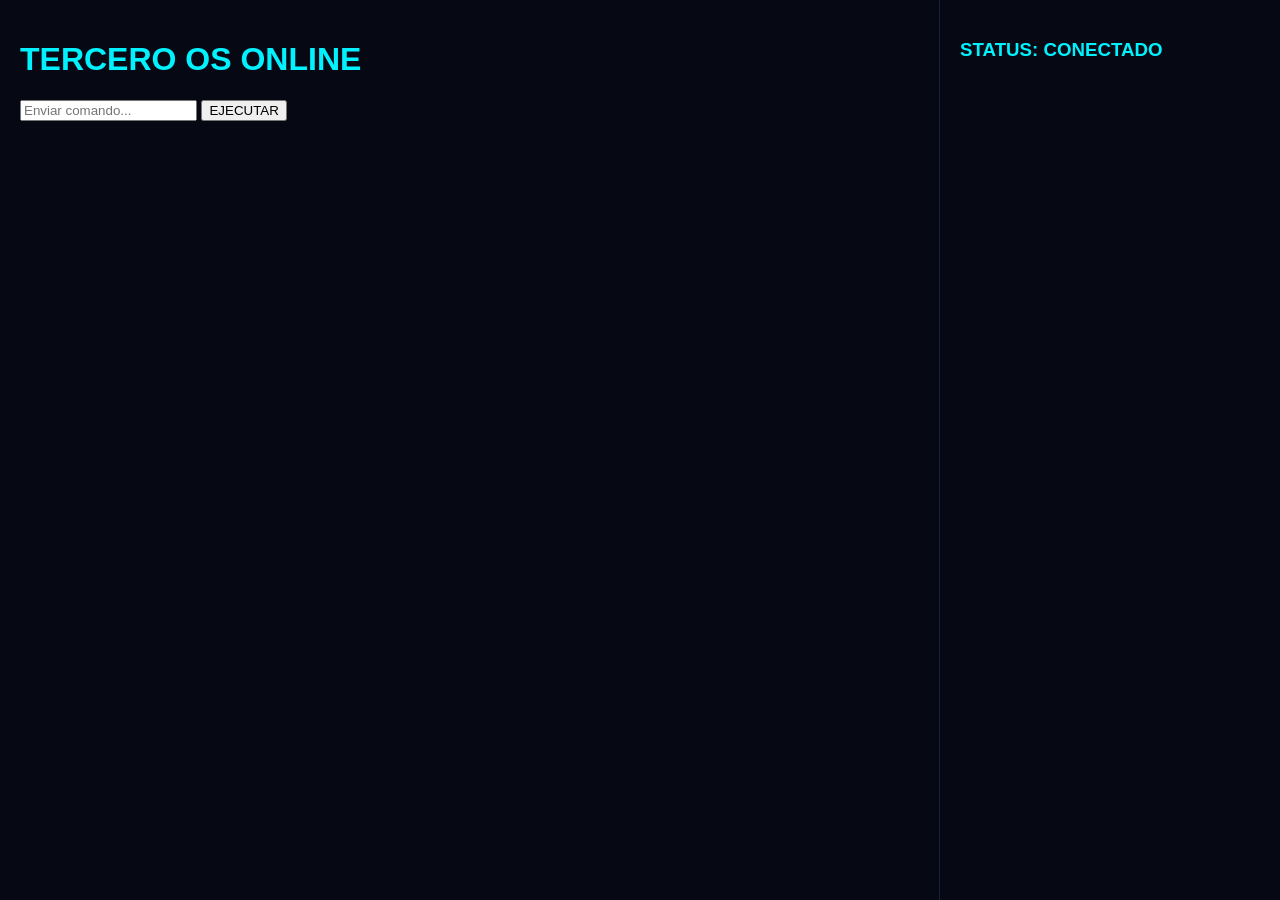
==== commit e011fb8d: "Update index.html" ====
--- a/backend/index.html
+++ b/backend/index.html
@@ -2,86 +2,34 @@
 <html lang="es">
 <head>
     <meta charset="UTF-8">
-    <meta name="viewport" content="width=device-width, initial-scale=1.0">
-    <title>Tercero OS | Mainframe Cognitivo</title>
-    <link href="https://fonts.googleapis.com/css2?family=Orbitron:wght@400;700&family=Share+Tech+Mono&display=swap" rel="stylesheet">
+    <title>Tercero OS</title>
     <style>
-        :root {
-            --bg-main: #060913; --primary: #00f2fe; --neon-green: #39ff14; 
-            --neon-orange: #ff9900; --text: #e0e6ed; --bg-sidebar: #0b1120;
-        }
-        body { font-family: 'Share Tech Mono', monospace; background: var(--bg-main); color: var(--text); height: 100vh; display: flex; margin: 0; overflow: hidden; }
-        
-        #sidebar { width: 260px; background: var(--bg-sidebar); border-right: 1px solid #14223d; display: flex; flex-direction: column; padding: 20px; }
-        #brand { font-family: 'Orbitron', sans-serif; color: var(--primary); text-align: center; margin-bottom: 30px; letter-spacing: 2px; text-shadow: 0 0 10px var(--primary); }
-        
-        #main-chat { flex: 1; display: flex; flex-direction: column; }
-        #hud-top-bar { padding: 20px; display: flex; justify-content: center; border-bottom: 1px solid #14223d; }
-        #hud-core { width: 60px; height: 60px; border: 3px solid var(--primary); border-radius: 50%; display: flex; align-items: center; justify-content: center; transition: all 0.3s; box-shadow: 0 0 15px rgba(0, 242, 254, 0.5); }
-        
-        #workspace { flex: 1; display: flex; overflow: hidden; }
-        #chat-window { flex: 1; padding: 20px; overflow-y: auto; color: white; }
-        #hud-telemetry { width: 300px; background: var(--bg-sidebar); padding: 20px; border-left: 1px solid #14223d; display: flex; flex-direction: column; gap: 15px; }
-        
-        #serial-console { flex: 1; background: #000; border: 1px solid var(--primary); color: var(--neon-green); padding: 10px; font-size: 11px; overflow-y: auto; white-space: pre-wrap; }
-        .bar-container { width: 100%; height: 10px; background: #0c1222; border: 1px solid #14223d; }
-        .bar-fill { height: 100%; background: var(--primary); width: 0%; transition: width 0.5s; }
-        button { background: transparent; border: 1px solid var(--primary); color: var(--primary); padding: 10px; cursor: pointer; font-family: 'Orbitron'; margin-bottom: 10px; }
+        body { background: #060913; color: #00f2fe; font-family: sans-serif; display: flex; height: 100vh; margin: 0; }
+        #chat-window { flex: 1; border-right: 1px solid #14223d; padding: 20px; }
+        #telemetry { width: 300px; padding: 20px; }
     </style>
 </head>
 <body>
-    <div id="sidebar">
-        <div id="brand">TERCERO OS</div>
-        <button onclick="iniciarNuevoChat()">+ NUEVO VECTOR</button>
-        <div id="chats-list"></div>
+    <div id="chat-window">
+        <h1>TERCERO OS ONLINE</h1>
+        <input type="text" id="msg" placeholder="Enviar comando...">
+        <button onclick="enviar()">EJECUTAR</button>
+        <div id="resp"></div>
     </div>
-    
-    <div id="main-chat">
-        <div id="hud-top-bar"><div id="hud-core" id="core-status">SYS</div></div>
-        <div id="workspace">
-            <div id="chat-window"></div>
-            <div id="hud-telemetry">
-                <h3>TELEMETRÍA</h3>
-                <span>CPU: <span id="cpu-val">0%</span></span>
-                <div class="bar-container"><div id="cpu-bar" class="bar-fill"></div></div>
-                <span>RAM: <span id="ram-val">0%</span></span>
-                <div class="bar-container"><div id="ram-bar" class="bar-fill"></div></div>
-                <div id="serial-console">INICIALIZANDO CONEXIÓN...</div>
-            </div>
-        </div>
+    <div id="telemetry">
+        <h3>STATUS: <span id="status">CONECTADO</span></h3>
     </div>
-
     <script>
-        // Lógica de Sincronización con el Servidor
-        async function actualizarTelemetria() {
-            try {
-                const response = await fetch('/api/telemetria');
-                const data = await response.json();
-                
-                // Actualizar métricas visuales
-                document.getElementById('cpu-val').innerText = data.cpu + "%";
-                document.getElementById('cpu-bar').style.width = data.cpu + "%";
-                document.getElementById('ram-val').innerText = data.ram + "%";
-                document.getElementById('ram-bar').style.width = data.ram + "%";
-                
-                // Actualizar Consola
-                const consoleLog = document.getElementById('serial-console');
-                consoleLog.innerText = `[${new Date().toLocaleTimeString()}] STATUS: ${data.status}\nLOG: ${data.serial_log}`;
-                
-                // Cambiar color núcleo según estado
-                document.getElementById('hud-core').style.borderColor = data.status === "ONLINE" ? "var(--neon-green)" : "var(--neon-orange)";
-            } catch (e) {
-                console.error("Error de telemetría", e);
-            }
+        async function enviar() {
+            const m = document.getElementById('msg').value;
+            const res = await fetch('/chat', {
+                method: 'POST',
+                headers: {'Content-Type': 'application/json'},
+                body: JSON.stringify({user_id: "Ennio", message: m})
+            });
+            const data = await res.json();
+            document.getElementById('resp').innerText = data.text;
         }
-
-        function iniciarNuevoChat() {
-            document.getElementById('chat-window').innerHTML = "<div style='color:var(--primary)'>Nuevo vector de datos iniciado...</div>";
-        }
-
-        // Ejecución inicial
-        setInterval(actualizarTelemetria, 1500);
-        actualizarTelemetria();
     </script>
 </body>
 </html>
